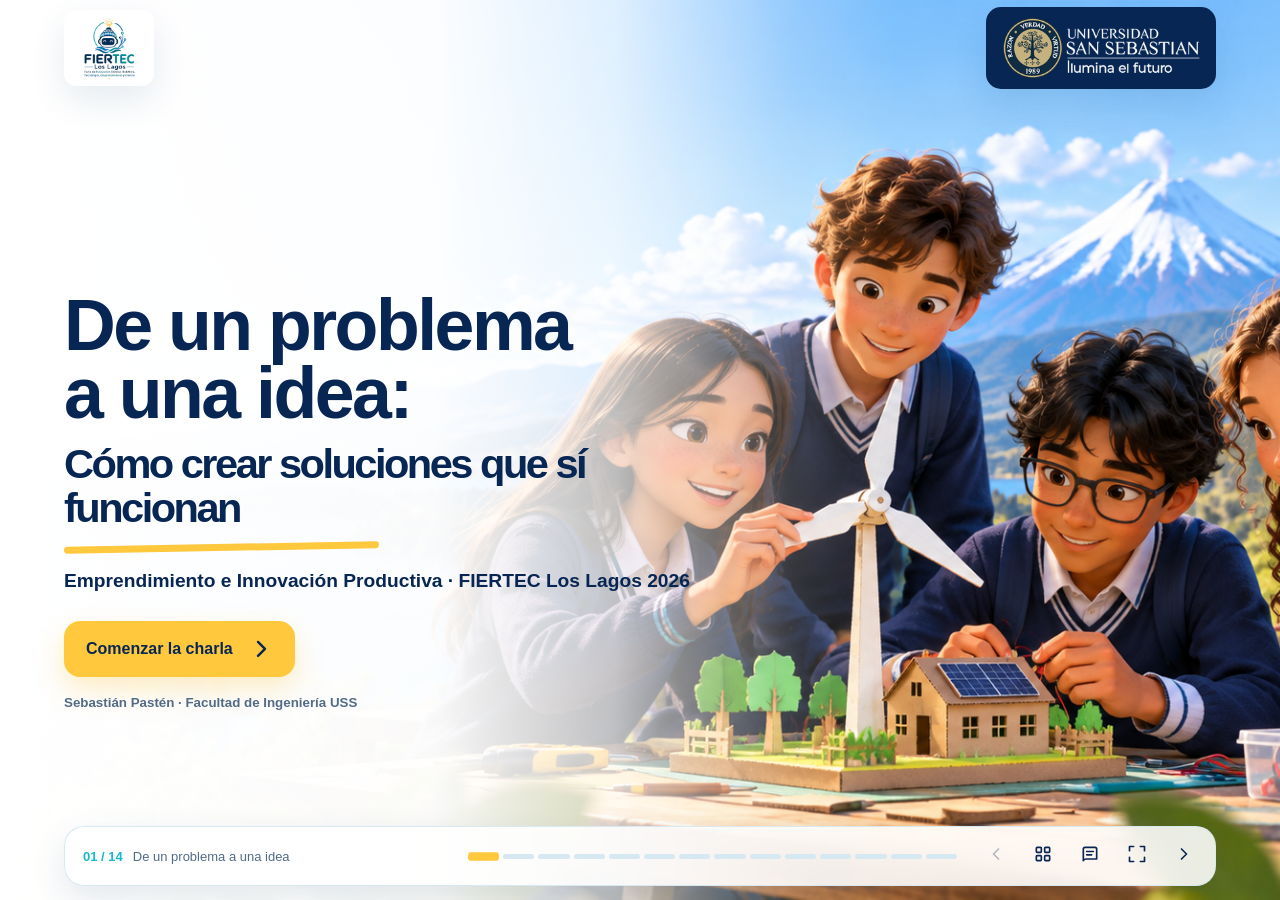
==== fiertec-los-lagos-2026/index.html @ 60571c66 "Publish FIERTEC Los Lagos 2026 presentation" ====
<!doctype html>
<html lang="es">
<head>
  <meta charset="UTF-8" />
  <meta name="viewport" content="width=device-width, initial-scale=1.0" />
  <meta name="theme-color" content="#ffffff" />
  <meta name="description" content="Charla de 30 minutos para FIERTEC Los Lagos 2026 sobre creatividad, Design Thinking, innovación y emprendimiento." />
  <link rel="icon" href="assets/fiertec-logo.png" type="image/png" />
  <link rel="manifest" href="manifest.webmanifest" />
  <title>De un problema a una idea · FIERTEC Los Lagos 2026</title>
  <link rel="stylesheet" href="styles.css?v=17" />
</head>
<body>
<div class="app-shell" id="app">
  <div class="ambient" aria-hidden="true"><span class="ambient-orb ambient-orb--one"></span><span class="ambient-orb ambient-orb--two"></span><span class="ambient-orb ambient-orb--three"></span></div>
  <header class="brandbar" aria-label="Organizaciones"><img class="brand brand--fiertec" src="assets/fiertec-logo.png" alt="FIERTEC Los Lagos" /><span class="brand-uss"><img src="assets/uss-logo.png" alt="Universidad San Sebastián" /></span></header>
  <main class="deck" aria-live="polite">
    <section class="slide slide--hero is-active" data-title="De un problema a una idea" data-time="1 min" data-note="Abra con: ¿Puede una idea genial no ayudar a nadie? Hoy seguiremos un caso escolar desde una dificultad cotidiana hasta una prueba que nos dice qué corregir. La charla dura 25 minutos y habrá 5 para preguntas.">
      <img class="hero-art" src="assets/hero-mission-v2.png" alt="Estudiantes creando un prototipo en un paisaje de Los Lagos" />
      <div class="hero-copy hero-copy--new"><h1>De un problema<br />a una idea:<span>Cómo crear soluciones que sí funcionan</span></h1><p>Emprendimiento e Innovación Productiva · FIERTEC Los Lagos 2026</p><button class="primary-action" data-action="next">Comenzar la charla <svg aria-hidden="true" viewBox="0 0 24 24"><path d="m9 5 7 7-7 7" /></svg></button><small>Sebastián Pastén · Facultad de Ingeniería USS</small></div>
    </section>
    <section class="slide" data-title="La pregunta correcta" data-time="2 min" data-note="Abra el dilema que volverá en la lámina 4: si un equipo no encuentra una batería, ¿comprar un robot mejor lo ayuda? La pregunta por las personas y su dificultad abre soluciones sencillas además de tecnológicas. Pida solo una respuesta oral breve si el tiempo lo permite.">
      <div class="content-frame narrative-grid"><div><p class="chapter">ANTES DE INVENTAR</p><h2>Una idea brillante puede no servir</h2><p class="lead">Si un equipo no encuentra una batería, ¿necesita un robot mejor?</p><p class="narrative-key">Primero entendamos qué le está costando a las personas.</p></div><div class="contrast-stack"><div class="contrast-card contrast-card--weak"><img src="assets/icons/idea-weak.png" alt="" /><div><b>Pregunta apurada</b><p>“¿Qué invento podemos hacer?”</p></div></div><div class="contrast-card contrast-card--strong"><img src="assets/icons/idea-promising.png" alt="" /><div><b>Pregunta que abre caminos</b><p>“¿A quién queremos ayudar y qué le está costando?”</p></div></div><button class="story-reveal" data-insight-title="El punto de partida" data-insight-label="IDEA CENTRAL" data-insight="La creatividad propone posibilidades. Para saber si una posibilidad funciona debemos observar personas, construir algo pequeño y probarlo." data-insight-icon="assets/icons/idea-promising.png" data-insight-tone="teal">¿Por qué importa esta diferencia?</button></div></div>
    </section>
    <section class="slide slide--observe" data-title="Observar alrededor" data-time="2 min" data-note="Muestre las cuatro pistas: fuga de agua, residuos mezclados, fila del kiosco y mochila pesada. No intente resolverlas. Idea fuerza: una pista no es todavía un problema entendido. Transición: en FIERTEC nos acercaremos a otra pista, dentro de un taller de robótica, y la seguiremos hasta la prueba.">
      <img class="scene-art" src="assets/observe-school-v2.png" alt="Patio escolar con fuga de agua, residuos mezclados, fila del kiosco y mochila pesada" />
      <div class="scene-copy scene-copy--left">
        <p class="chapter">PRIMER PASO · OBSERVAR</p>
        <h2>Cuatro pistas. Ninguna solución todavía.</h2>
        <div class="scene-clues" aria-label="Cuatro problemas para observar">
          <span><b>1</b> Agua que se pierde</span><span><b>2</b> Residuos mezclados</span>
          <span><b>3</b> Espera en el kiosco</span><span><b>4</b> Mochila muy pesada</span>
        </div>
        <p class="scene-takeaway">Ver una pista no es entender su causa. Ahora entremos a un taller de la feria.</p>
      </div>
      <button class="hotspot" style="--x:91%;--y:66%" data-insight-title="Agua que se pierde" data-insight-label="PISTA 1" data-insight="La llave gotea. Antes de instalar tecnología, averiguamos si está mal cerrada o si necesita una reparación." data-insight-icon="assets/icons/dt-empathize.png" data-insight-tone="blue" aria-label="Examinar la fuga de agua">1</button>
      <button class="hotspot" style="--x:67%;--y:63%" data-insight-title="Residuos mezclados" data-insight-label="PISTA 2" data-insight="Hay contenedores, pero los residuos terminan mezclados. ¿La señal no se entiende, están mal ubicados o falta otro paso?" data-insight-icon="assets/icons/dt-define.png" data-insight-tone="teal" aria-label="Examinar los residuos mezclados">2</button>
      <button class="hotspot" style="--x:84%;--y:29%" data-insight-title="Espera en el kiosco" data-insight-label="PISTA 3" data-insight="La fila puede deberse a elegir, pagar, preparar o entregar. Sin observar el proceso, podríamos arreglar la parte equivocada." data-insight-icon="assets/icons/idea-incomplete.png" data-insight-tone="yellow" aria-label="Examinar la fila del kiosco">3</button>
      <button class="hotspot" style="--x:47%;--y:41%" data-insight-title="Mochila muy pesada" data-insight-label="PISTA 4" data-insight="Una mochila más grande parece una idea, pero quizá la necesidad sea llevar menos peso sin olvidar materiales." data-insight-icon="assets/icons/idea-promising.png" data-insight-tone="coral" aria-label="Examinar la mochila pesada">4</button>
    </section>
    <section class="slide slide--workshop" data-title="Nuestro caso: el taller" data-time="2 min" data-note="Caso ilustrativo, no estudio real. Un equipo construye un robot para la feria y no encuentra la batería. Mientras buscan, dejan de construir. Recuerde la pregunta de la lámina 2: ¿comprar otro robot solucionaría esto?">
      <img class="workshop-art" src="assets/workshop-search-v1.png" alt="Tres escolares construyen un robot; una estudiante busca piezas en cajas desordenadas" /><div class="workshop-copy"><p class="chapter">UN CASO PARA SEGUIR</p><h2>El robot se detuvo.<br />No por el código.</h2><p>Falta la batería. Mientras la buscan, el equipo deja de construir.</p><div class="case-detail"><img src="assets/icons/part-battery.svg" alt="" /><span>Sabemos lo que vemos. Aún no sabemos por qué ocurre.</span></div><span class="case-tag">Caso ilustrativo · taller escolar</span></div>
    </section>
    <section class="slide slide--people-scene" data-title="Entender a las personas" data-time="2 min" data-note="Explique empatía como observar y conversar, no adivinar sentimientos. Las tres preguntas son sugerencias para mirar el taller, no una encuesta en vivo. La misma persona puede construir y luego guardar materiales. El caso y las posibles respuestas son ilustrativos.">
      <img class="people-art" src="assets/workshop-people-v1.png" alt="Estudiantes y docente observan juntos cómo se guardan piezas en el taller" />
      <div class="people-scene-copy"><p class="chapter">DESIGN THINKING · EMPATIZAR</p><h2>Escuchar antes de diseñar</h2><p class="lead">El mismo taller puede verse distinto según quién lo use.</p><div class="people-questions"><p><b>Quien construye</b><span>¿Cuándo deja de trabajar para buscar?</span></p><p><b>Docente</b><span>¿Qué piezas cuesta encontrar?</span></p><p><b>Quien devuelve</b><span>¿Dónde deja lo que usó?</span></p></div><p class="people-foot">Observar + escuchar + registrar.</p></div>
    </section>
    <section class="slide" data-title="Definir el problema" data-time="2 min" data-note="Diferencie observación, pregunta e hipótesis de necesidad. No presente el problema como resuelto: todavía no sabemos por qué cuesta encontrar o devolver piezas. 'Necesitamos una app' sería una solución prematura. La hipótesis permite abrir opciones y debe contrastarse al observar más.">
      <div class="content-frame define-layout"><div><p class="chapter">DESIGN THINKING · DEFINIR</p><h2>Nombrar bien el problema cambia las ideas</h2><p class="lead">No es “necesitamos una app”. Eso ya sería elegir una solución.</p></div><div class="definition-flow" aria-label="De la observación a una hipótesis de necesidad"><div><small>LO QUE VEMOS</small><strong>Se detienen a buscar piezas</strong></div><span aria-hidden="true">→</span><div><small>LO QUE PREGUNTAMOS</small><strong>¿Por qué cuesta encontrarlas y devolverlas?</strong></div><span aria-hidden="true">→</span><div><small>POSIBLE NECESIDAD</small><strong>Encontrar y devolver materiales sin interrumpir el trabajo</strong></div></div><p class="definition-caveat">Es una hipótesis: conversar y observar más puede cambiarla.</p><button class="story-reveal" data-insight-title="Una necesidad bien formulada abre opciones" data-insight-label="HIPÓTESIS, NO RESPUESTA FINAL" data-insight="Si escribimos 'hacer una app', solo pensamos en pantallas. Si escribimos 'encontrar y devolver materiales sin interrumpir', podemos explorar orden, señales, roles o tecnología. Luego hay que comprobar si entendimos bien." data-insight-icon="assets/icons/dt-define.png" data-insight-tone="teal">Ver la diferencia</button></div>
    </section>
    <section class="slide slide--design-thinking" data-title="Design Thinking" data-time="2 min" data-note="Ahora nombre el proceso que ya comenzaron. Design Thinking quiere decir aquí diseñar pensando en las personas: escuchar, definir una necesidad provisional, abrir ideas, construir una versión pequeña y observar el uso. No es una receta lineal; una prueba puede hacernos volver a la primera pregunta.">
      <div class="content-frame design-thinking-layout"><div class="dt-title"><p class="chapter">UNA FORMA DE APRENDER</p><h2>Design Thinking</h2><p class="lead">Diseñar pensando en las personas. Ya observamos y propusimos una necesidad; ahora toca imaginar, construir y probar.</p></div><img class="dt-strip" src="assets/design-thinking-v2.png" alt="Momentos de Design Thinking ilustrados: observar, idear y construir" /><div class="stage-rail" aria-label="Etapas de Design Thinking"><button data-insight-title="Empatizar" data-insight-label="01 · PERSONAS" data-insight="Miramos cómo se usa el taller y escuchamos a quienes construyen, enseñan y guardan materiales." data-insight-icon="assets/icons/dt-empathize.png" data-insight-tone="teal"><span aria-hidden="true">01</span>Empatizar</button><button data-insight-title="Definir" data-insight-label="02 · NECESIDAD" data-insight="Formulamos una necesidad posible sin imponer todavía una solución." data-insight-icon="assets/icons/dt-define.png" data-insight-tone="yellow"><span aria-hidden="true">02</span>Definir</button><button data-insight-title="Idear" data-insight-label="03 · OPCIONES" data-insight="Proponemos distintas respuestas, incluidas las simples, antes de elegir." data-insight-icon="assets/icons/dt-ideate.png" data-insight-tone="blue"><span aria-hidden="true">03</span>Idear</button><button data-insight-title="Prototipar" data-insight-label="04 · VERSIÓN PEQUEÑA" data-insight="Construimos solo lo suficiente para responder una pregunta." data-insight-icon="assets/icons/dt-prototype.png" data-insight-tone="yellow"><span aria-hidden="true">04</span>Prototipar</button><button data-insight-title="Probar" data-insight-label="05 · EVIDENCIA" data-insight="Observamos el uso real y cambiamos lo que no ayudó." data-insight-icon="assets/icons/dt-test.png" data-insight-tone="teal"><span aria-hidden="true">05</span>Probar</button></div><p class="dt-loop">Si la prueba revela otra causa, volvemos a observar.</p></div>
    </section>
    <section class="slide" data-title="No todas las ideas sirven" data-time="2 min" data-note="Compare tres propuestas sin ridiculizarlas. Para este problema, un robot mejor no cambia la búsqueda; una app podría ayudar, pero aún faltan datos sobre su uso y mantenimiento; las señales son una hipótesis simple que merece una prueba. Las razones quedan visibles sin abrir los cuadros flotantes.">
      <div class="content-frame idea-comparison-layout"><div><p class="chapter">DESIGN THINKING · IDEAR</p><h2>Tres ideas. No todas ayudan.</h2><p class="lead">Buscamos una forma de encontrar y devolver materiales sin detener el proyecto.</p></div><div class="idea-comparison choice-list"><button data-insight-title="Llamativa, pero fuera del problema" data-insight-label="IDEA DÉBIL PARA ESTE CASO" data-insight="Un robot nuevo puede ser emocionante, pero el equipo seguirá buscando piezas en el mismo desorden. No cambia la dificultad que observamos." data-insight-icon="assets/icons/idea-weak.png" data-insight-tone="coral"><img src="assets/icons/idea-weak.png" alt="" /><small class="idea-verdict">NO ATACA LA BÚSQUEDA</small><b>Comprar un robot mejor</b><span>Más tecnología; el desorden continúa.</span></button><button data-insight-title="Posible, todavía incompleta" data-insight-label="IDEA INCOMPLETA" data-insight="Una app podría servir si conocemos el problema de registro, quién la usaría y quién mantendría los datos. Aún no sabemos si ayuda a encontrar o devolver piezas." data-insight-icon="assets/icons/idea-incomplete.png" data-insight-tone="yellow"><img src="assets/icons/idea-incomplete.png" alt="" /><small class="idea-verdict">AÚN NO LO SABEMOS</small><b>Crear una app de inventario</b><span>Podría ayudar, pero exige más información.</span></button><button data-insight-title="Merece una primera prueba" data-insight-label="IDEA PROMETEDORA" data-insight="Fotos, colores y lugares fijos pueden probarse con pocos materiales. Si facilitan encontrar y devolver, podrían crear valor sin tecnología avanzada." data-insight-icon="assets/icons/idea-promising.png" data-insight-tone="teal"><img src="assets/icons/idea-promising.png" alt="" /><small class="idea-verdict">VALE PROBARLA</small><b>Etiquetas y lugares fijos</b><span>Es simple de construir y fácil de observar.</span></button></div></div>
    </section>
    <section class="slide slide--return-scene" data-title="Uso real" data-time="2 min" data-note="Esta lámina es expositiva; no necesita clic. Mire al estudiante con una batería en la mano: la solución también debe funcionar al devolver, no solo al buscar. Las tres preguntas visibles son riesgos que habría que observar, no resultados de una encuesta. Idea fuerza: una solución útil cabe en la rutina real de quien la usa.">
      <img class="return-art" src="assets/workshop-return-v1.png" alt="Estudiante duda dónde devolver una batería entre tres cajas del taller" />
      <div class="return-copy"><p class="chapter">ANTES DE CONSTRUIR</p><h2>¿Funcionará cuando alguien la use?</h2><p class="lead">Una etiqueta puede parecer clara en el papel y fallar en el taller.</p><div class="return-checks" aria-label="Tres preguntas sobre el uso real"><p><img src="assets/icons/risk-see.svg" alt="" /><span><b>¿La ven?</b> La señal destaca desde donde trabajan.</span></p><p><img src="assets/icons/risk-understand.svg" alt="" /><span><b>¿La entienden?</b> Una persona nueva reconoce la caja.</span></p><p><img src="assets/icons/risk-return.svg" alt="" /><span><b>¿La usan al devolver?</b> El orden sigue funcionando al terminar.</span></p></div><p class="return-key">No basta con preguntar «¿te gusta?». Observemos qué hace.</p></div>
    </section>
    <section class="slide" data-title="Plan de prueba" data-time="2 min" data-note="Presentamos un plan, no resultados. Una misma tarea —encontrar y devolver la batería— se observa primero con las piezas mezcladas y después con señales de papel. Las dos pistas son el tiempo de búsqueda y el lugar de devolución. Si no mejora, la idea se modifica o se descarta. No hace falta medir nada en vivo.">
      <div class="content-frame test-plan-layout"><div><p class="chapter">ELEGIMOS UNA PRUEBA PEQUEÑA</p><h2>¿Cómo sabremos si ayuda?</h2><p class="lead">Probamos la misma tarea en dos versiones del taller.</p></div><div class="test-route" aria-label="Comparación de la misma tarea antes y después"><div><small>ANTES</small><b>Buscar y devolver la batería</b><span>con piezas mezcladas</span></div><span class="test-route-arrow" aria-hidden="true">→</span><div><small>CON EL PROTOTIPO</small><b>Buscar y devolver la batería</b><span>con señales de papel</span></div></div><div class="test-measures" aria-label="Dos pistas que se observarán"><p><img src="assets/icons/measure-time.svg" alt="" /><span><b>Tiempo de búsqueda</b>¿Tarda menos en encontrarla?</span></p><p><img src="assets/icons/measure-return.svg" alt="" /><span><b>Lugar de devolución</b>¿Queda en la caja correcta?</span></p></div><p class="test-plan-caveat">Todavía no tenemos resultados: esta es la pregunta que queremos responder.</p></div>
    </section>
    <section class="slide" data-title="Prototipo pequeño" data-time="2 min" data-note="Señale primero la caja mezclada y después las tres cajas con dibujos de papel. Es un prototipo, no un producto terminado: lo mínimo para responder la pregunta de la lámina anterior. El objetivo es encontrar y devolver la misma batería sin ayuda. No realice una actividad en vivo.">
      <div class="content-frame prototype-new-layout">
        <div>
          <p class="chapter">DESIGN THINKING · PROTOTIPAR</p>
          <h2>Un cambio pequeño para aprender</h2>
          <p class="lead">Pasamos de una caja mezclada a tres cajas con señales de papel.</p>
          <div class="prototype-question"><span>LO QUE QUEREMOS SABER</span><b>¿Alguien nuevo encuentra y devuelve la batería sin ayuda?</b></div>
        </div>
        <figure class="prototype-figure" aria-label="Una caja con ruedas, cables y baterías mezcladas se transforma en tres cajas etiquetadas">
          <div class="proto-comparison">
            <div class="proto-state proto-state--before">
              <span>HOY</span>
              <div class="proto-mixed-bin" aria-hidden="true"><img src="assets/icons/part-wheel.svg" alt="" /><img src="assets/icons/part-cable.svg" alt="" /><img src="assets/icons/part-battery.svg" alt="" /></div>
              <b>Todo mezclado</b>
            </div>
            <span class="proto-comparison-arrow" aria-hidden="true">→</span>
            <div class="proto-state proto-state--after">
              <span>PRIMER PROTOTIPO</span>
              <div class="proto-bins"><div><img src="assets/icons/part-wheel.svg" alt="" /><b>RUEDAS</b></div><div><img src="assets/icons/part-cable.svg" alt="" /><b>CABLES</b></div><div><img src="assets/icons/part-battery.svg" alt="" /><b>BATERÍAS</b></div></div>
              <b>Tres señales claras</b>
            </div>
          </div>
          <figcaption>El cambio es pequeño para que aprender y corregir cueste poco.</figcaption>
        </figure>
      </div>
    </section>
    <section class="slide" data-title="Probar y aprender" data-time="2 min" data-note="Simulación didáctica, no resultado medido. Imaginemos que una persona encuentra la batería, pero la deja en la caja de cables. Eso es una observación, no la causa. Pregunte qué vio y entendió; agrande la señal de batería y repita la misma prueba. No afirme que la segunda versión funciona hasta observarla. Idea fuerza: una prueba da pistas para mejorar, no una nota de aprobación.">
      <div class="content-frame test-evidence-layout"><div class="test-evidence-copy"><p class="chapter">DESIGN THINKING · PROBAR</p><h2>La prueba da una pista, no un veredicto</h2><p class="lead">Imaginemos que la batería se encuentra, pero termina en la caja de cables.</p><p class="evidence-note">Observamos una acción. Todavía no sabemos por qué ocurrió.</p></div><div class="test-evidence-panel"><figure class="misplaced-figure" aria-label="En el ejemplo hipotético, una batería termina en la caja de cables"><div class="misplaced-action"><img class="misplaced-battery" src="assets/icons/part-battery.svg" alt="Batería" /><span aria-hidden="true">→</span><div class="misplaced-bin"><img src="assets/icons/part-cable.svg" alt="" /><b>CABLES</b><img class="misplaced-inside" src="assets/icons/part-battery.svg" alt="" /></div></div><figcaption>Ejemplo hipotético: la batería quedó con los cables.</figcaption></figure><div class="test-next"><p><b>Preguntamos</b><span>¿Qué señal vio? ¿Qué entendió?</span></p><p><b>Cambiamos</b><span>Hacemos más visible la señal de batería.</span></p><p><b>Probamos otra vez</b><span>¿Ahora la devuelve bien? Hay que observarlo.</span></p></div></div></div>
    </section>
    <section class="slide" data-title="Crear valor" data-time="2 min" data-note="Distinción conceptual central y condicional. Creatividad: proponer señales. Innovación: solo si al usar esas señales observamos una mejora real, por ejemplo encontrar y devolver mejor con menos tiempo o desperdicio; aún no lo hemos demostrado en este caso. Emprendimiento: si el equipo decide llevar la solución a otros talleres, debe pensar quién fabrica, distribuye y mantiene las señales. No toda innovación necesita volverse empresa.">
      <div class="content-frame value-new-layout"><div><p class="chapter">DE LA IDEA AL VALOR</p><h2>Tres preguntas diferentes</h2><p class="lead">Una idea creativa no se convierte automáticamente en innovación.</p></div><div class="value-questions"><div><img src="assets/icons/dt-ideate.png" alt="" /><span>CREATIVIDAD</span><b>¿Qué se nos ocurrió?</b><p>Fotos y lugares fijos para guardar las piezas.</p></div><div><img src="assets/icons/dt-test.png" alt="" /><span>INNOVACIÓN</span><b>¿Mejoró algo al usarlo?</b><p>Solo si una prueba muestra que ayuda a encontrar y devolver mejor.</p></div><div><img src="assets/icons/idea-audience.png" alt="" /><span>EMPRENDIMIENTO</span><b>¿Cómo llegaría a otros?</b><p>Un kit para otros talleres necesitaría quien lo prepare y mantenga.</p></div></div><p class="value-rule">La prueba decide si hay mejora. Llevarla a otros es una posibilidad, no una obligación.</p></div>
    </section>
    <section class="slide slide--closing" data-title="Preguntas y cierre" data-time="5 min" data-note="Reserve cinco minutos completos. Pregunte por un proyecto visto hoy en FIERTEC: ¿a quién ayuda y cómo sabrían si funcionó? Si hay silencio, permita que elijan un problema de su colegio o comunidad. Repregunte qué observarían primero, qué versión pequeña probarían y qué comportamiento demostraría una mejora. Acepte respuestas no previstas y cierre: no necesitan una empresa para empezar a observar y probar.">
      <div class="closing-shape" aria-hidden="true"></div><div class="content-frame closing-layout closing-layout--new"><img src="assets/icons/idea-audience.png" alt="" /><p class="chapter">5 MINUTOS · PREGUNTAS</p><h2>No necesitas una empresa para empezar a innovar</h2><p>Piensa en un proyecto que viste hoy en FIERTEC.</p><div class="closing-main-question">¿A quién ayuda y cómo sabrían si funcionó?</div><div class="closing-actions"><button class="secondary-action" id="restart">Volver al inicio</button></div><small>Sebastián Pastén · Universidad San Sebastián</small></div>
    </section>
  </main>
  <footer class="deck-controls" aria-label="Controles de la presentación"><div class="slide-identity"><b id="slide-number">01 / 14</b><span id="slide-title">De un problema a una idea</span></div><div class="progress-rail" id="progress-rail" aria-hidden="true"></div><div class="control-buttons"><button id="prev" aria-label="Diapositiva anterior" disabled><svg aria-hidden="true" viewBox="0 0 24 24"><path d="m15 18-6-6 6-6" /></svg></button><button id="overview-toggle" aria-label="Abrir panorama de diapositivas"><svg aria-hidden="true" viewBox="0 0 24 24"><rect x="4" y="4" width="6" height="6" rx="1"/><rect x="14" y="4" width="6" height="6" rx="1"/><rect x="4" y="14" width="6" height="6" rx="1"/><rect x="14" y="14" width="6" height="6" rx="1"/></svg></button><button id="notes-toggle" aria-label="Abrir notas del presentador" aria-expanded="false"><svg aria-hidden="true" viewBox="0 0 24 24"><path d="M6 4h12a2 2 0 0 1 2 2v12H8a4 4 0 0 0-4 2V6a2 2 0 0 1 2-2Z"/><path d="M8 9h8M8 13h6"/></svg></button><button id="fullscreen" aria-label="Entrar en pantalla completa"><svg aria-hidden="true" viewBox="0 0 24 24"><path d="M8 3H3v5M16 3h5v5M8 21H3v-5M16 21h5v-5"/></svg></button><button id="next" aria-label="Diapositiva siguiente"><svg aria-hidden="true" viewBox="0 0 24 24"><path d="m9 6 6 6-6 6" /></svg></button></div></footer>
  <aside class="speaker-panel" id="speaker-panel" aria-label="Notas del presentador"><button id="speaker-close" aria-label="Cerrar notas"><svg aria-hidden="true" viewBox="0 0 24 24"><path d="m6 6 12 12M18 6 6 18"/></svg></button><p>Tiempo sugerido: <b id="speaker-time">1 min</b></p><h3 id="speaker-title">De un problema a una idea</h3><p id="speaker-note"></p><small>Atajos: ← → navegar · O panorama · F pantalla completa · N notas</small></aside>
  <dialog class="overview" id="overview"><div class="overview-head"><div><p class="chapter">PANORAMA</p><h2>14 escenas · 30 minutos</h2></div><button id="overview-close">Cerrar</button></div><div class="overview-grid" id="overview-grid"></div></dialog>
  <div class="insight-layer" id="insight-layer" hidden role="dialog" aria-modal="true" aria-labelledby="insight-title" aria-describedby="insight-body"><button class="insight-scrim" id="insight-scrim" aria-label="Cerrar explicación"></button><article class="insight-card" id="insight-card"><button class="insight-close" id="insight-close" aria-label="Cerrar explicación"><svg aria-hidden="true" viewBox="0 0 24 24"><path d="m6 6 12 12M18 6 6 18"/></svg></button><img id="insight-icon" src="assets/icons/idea-promising.png" alt="" /><p id="insight-label">PREGUNTA CLAVE</p><h3 id="insight-title">Una idea vale por lo que cambia</h3><div class="insight-divider"></div><p id="insight-body"></p><button class="insight-continue" id="insight-continue">Continuar</button></article></div>
</div>
<script src="app.js?v=17"></script>
</body>
</html>
---- fiertec-los-lagos-2026/styles.css ----
:root {
  --ink: #082653;
  --ink-soft: #526b86;
  --paper: #ffffff;
  --sky: #eef9ff;
  --sky-2: #dff4ff;
  --teal: #16b9c5;
  --cyan: #55c8f3;
  --yellow: #ffc83d;
  --coral: #ff7765;
  --green: #38b987;
  --line: #d6e8f2;
  --shadow: 0 24px 60px rgba(22, 73, 112, 0.16);
  --shadow-soft: 0 14px 34px rgba(22, 73, 112, 0.1);
  --ease-out: cubic-bezier(0.23, 1, 0.32, 1);
  --ease-in-out: cubic-bezier(0.77, 0, 0.175, 1);
  --press-duration: 140ms;
  --ui-duration: 180ms;
  --safe-x: clamp(28px, 5vw, 84px);
  --safe-top: clamp(84px, 10vh, 108px);
  --safe-bottom: clamp(80px, 11vh, 104px);
  --headline: "Arial Rounded MT Bold", "Avenir Next", Arial, sans-serif;
  --body: "Avenir Next", Avenir, Montserrat, Arial, sans-serif;
  color-scheme: light;
}

* { box-sizing: border-box; }
[hidden] { display: none !important; }

::selection {
  background: rgba(255, 200, 61, .72);
  color: var(--ink);
}

html,
body {
  width: 100%;
  height: 100%;
  margin: 0;
  overflow: hidden;
  background: var(--paper);
  color: var(--ink);
  font-family: var(--body);
}

body { min-width: 320px; }
button,
input,
select { font: inherit; }
button {
  color: inherit;
  -webkit-tap-highlight-color: transparent;
}
button svg {
  width: 21px;
  height: 21px;
  flex: 0 0 auto;
  fill: none;
  stroke: currentColor;
  stroke-linecap: round;
  stroke-linejoin: round;
  stroke-width: 2;
}
button:focus-visible,
input:focus-visible {
  outline: 4px solid rgba(255, 200, 61, 0.9);
  outline-offset: 4px;
}

.app-shell,
.deck,
.slide {
  width: 100%;
  height: 100%;
}

.app-shell {
  position: relative;
  isolation: isolate;
  background: linear-gradient(145deg, #fff 0%, #fafdff 58%, #eef9ff 100%);
}

.ambient {
  position: fixed;
  z-index: 0;
  inset: 0;
  overflow: hidden;
  pointer-events: none;
}

.ambient-orb {
  position: absolute;
  display: block;
  border-radius: 45% 55% 64% 36%;
  opacity: 0.32;
  filter: blur(2px);
  animation: ambient-drift 20s var(--ease-in-out) infinite alternate;
}

.ambient-orb--one {
  width: 34vw;
  height: 34vw;
  left: -12vw;
  top: 18vh;
  background: rgba(85, 200, 243, 0.24);
}

.ambient-orb--two {
  width: 28vw;
  height: 28vw;
  right: -8vw;
  top: -7vw;
  background: rgba(255, 200, 61, 0.2);
  animation-duration: 24s;
}

.ambient-orb--three {
  width: 22vw;
  height: 22vw;
  right: 24vw;
  bottom: -12vw;
  background: rgba(22, 185, 197, 0.15);
  animation-duration: 17s;
}

@keyframes ambient-drift {
  from { transform: translate3d(-2%, -2%, 0) rotate(-5deg) scale(1); }
  to { transform: translate3d(5%, 4%, 0) rotate(9deg) scale(1.08); }
}

.brandbar {
  position: fixed;
  z-index: 60;
  top: 6px;
  left: var(--safe-x);
  right: var(--safe-x);
  height: clamp(68px, 10vh, 84px);
  display: flex;
  align-items: center;
  justify-content: space-between;
  pointer-events: none;
}

.brand {
  display: block;
  object-fit: contain;
}

.brand--fiertec {
  width: clamp(80px, 7vw, 92px);
  height: 76px;
  max-height: none;
  padding: 4px;
  border-radius: 13px;
  background: rgba(255,255,255,.96);
  box-shadow: var(--shadow-soft);
}

.brand-uss {
  width: clamp(220px, 18vw, 235px);
  height: clamp(72px, 11vh, 82px);
  padding: 6px 8px;
  display: grid;
  place-items: center;
  border-radius: 15px;
  background: var(--ink);
  box-shadow: var(--shadow-soft);
  overflow: hidden;
}

.brand-uss img {
  width: 100%;
  height: 100%;
  min-height: 0;
  display: block;
  object-fit: contain;
}

.deck {
  position: relative;
  z-index: 1;
}

.slide {
  position: absolute;
  inset: 0;
  display: none;
  overflow: hidden;
  background: transparent;
}

.slide.is-active {
  display: block;
  animation: slide-in 260ms var(--ease-out) both;
}

.slide.is-active.is-instant-entry { animation: none; }

@keyframes slide-in {
  from { opacity: 0; transform: translateY(12px) scale(.995); }
  to { opacity: 1; transform: none; }
}

.content-frame {
  position: absolute;
  inset: var(--safe-top) var(--safe-x) var(--safe-bottom);
  display: grid;
  align-items: center;
}

.chapter {
  margin: 0 0 12px;
  color: var(--teal);
  font-size: clamp(12px, 1.02vw, 16px);
  font-weight: 900;
  letter-spacing: .16em;
  text-transform: uppercase;
}

h1,
h2,
h3,
p { margin-top: 0; }

h1,
h2,
h3 {
  font-family: var(--headline);
  letter-spacing: -.035em;
  line-height: .98;
}

h2 {
  margin-bottom: 20px;
  font-size: clamp(46px, 5.6vw, 92px);
  text-wrap: balance;
}

.lead {
  max-width: 780px;
  margin-bottom: 20px;
  color: var(--ink);
  font-size: clamp(20px, 2vw, 32px);
  line-height: 1.28;
}

.muted {
  max-width: 680px;
  color: var(--ink-soft);
  font-size: clamp(16px, 1.3vw, 21px);
  line-height: 1.4;
}

.primary-action,
.secondary-action,
.story-reveal {
  min-height: 56px;
  padding: 0 22px;
  border: 0;
  border-radius: 16px;
  cursor: pointer;
  font-weight: 900;
  transition:
    transform var(--press-duration) var(--ease-out),
    box-shadow var(--ui-duration) ease,
    background-color var(--ui-duration) ease;
}

.primary-action {
  display: inline-flex;
  align-items: center;
  gap: 16px;
  background: var(--yellow);
  box-shadow: 0 12px 28px rgba(255, 200, 61, .3);
}

.primary-action:active,
.story-reveal:active,
.secondary-action:active { transform: scale(.97); }
.primary-action svg { width: 24px; height: 24px; stroke-width: 2.4; }
.primary-action--small { min-height: 52px; }

.secondary-action {
  border: 2px solid var(--line);
  background: rgba(255,255,255,.86);
}

.story-reveal {
  border: 2px solid var(--ink);
  background: var(--paper);
}

/* Cover */

.slide--hero::after {
  content: "";
  position: absolute;
  z-index: 1;
  inset: 0;
  pointer-events: none;
  background: linear-gradient(90deg, #fff 0%, rgba(255,255,255,.97) 34%, rgba(255,255,255,.74) 48%, rgba(255,255,255,.18) 62%, transparent 70%);
}

.hero-art {
  position: absolute;
  inset: 0;
  width: 100%;
  height: 100%;
  object-fit: cover;
  object-position: center;
}

.hero-copy {
  position: absolute;
  z-index: 2;
  left: var(--safe-x);
  top: 50%;
  width: min(50vw, 780px);
  transform: translateY(-43%);
}

.hero-copy h1 {
  margin: 0 0 18px;
  color: var(--ink);
  font-size: clamp(72px, 9.6vw, 158px);
  line-height: .82;
}

.hero-copy h1 span { display: block; }
.hero-copy h1 span::after {
  content: "";
  display: block;
  width: 72%;
  height: 11px;
  margin-top: 18px;
  border-radius: 8px;
  background: var(--yellow);
  transform: rotate(-1deg);
}

.hero-copy > p {
  max-width: 630px;
  margin-bottom: 28px;
  font-size: clamp(23px, 2.25vw, 36px);
  font-weight: 700;
  line-height: 1.25;
}

.hero-copy small {
  display: block;
  margin-top: 18px;
  color: var(--ink-soft);
  font-weight: 700;
}

/* Opening */

.opening-layout {
  grid-template-columns: 1.12fr .88fr;
  gap: clamp(44px, 8vw, 128px);
}

.opening-layout h2 {
  max-width: 850px;
  margin-bottom: 12px;
}

.big-turn {
  margin-bottom: 34px;
  color: var(--coral);
  font-family: var(--headline);
  font-size: clamp(36px, 4.2vw, 68px);
}

.question-stack {
  display: grid;
  gap: 20px;
}

.question-stack p {
  margin: 0;
  display: grid;
  grid-template-columns: 62px 1fr;
  align-items: center;
  gap: 18px;
  font-size: clamp(20px, 2vw, 31px);
  font-weight: 800;
}

.question-stack b {
  width: 62px;
  height: 62px;
  display: grid;
  place-items: center;
  border-radius: 50%;
  background: var(--sky-2);
  color: var(--ink);
}

/* Observation scene */

.scene-art,
.need-art,
.case-art,
.challenge-art,
.kiosk-art {
  position: absolute;
  inset: 0;
  width: 100%;
  height: 100%;
  object-fit: cover;
}

.scene-copy {
  position: absolute;
  z-index: 3;
  width: min(34vw, 560px);
  padding: clamp(24px, 3vw, 44px);
  border-radius: 28px;
  background: rgba(255,255,255,.92);
  box-shadow: var(--shadow);
  backdrop-filter: blur(12px);
}

.scene-copy--left {
  left: var(--safe-x);
  top: 50%;
  transform: translateY(-40%);
}

.scene-copy h2 { font-size: clamp(46px, 5.4vw, 84px); }
.scene-copy > p:last-child {
  margin: 0;
  color: var(--ink-soft);
  font-size: clamp(18px, 1.5vw, 24px);
  line-height: 1.4;
}

.hotspot {
  --size: clamp(44px, 4.3vw, 68px);
  position: absolute;
  z-index: 4;
  left: var(--x);
  top: var(--y);
  width: var(--size);
  height: var(--size);
  transform: translate(-50%, -50%);
  border: 5px solid var(--paper);
  border-radius: 50%;
  background: var(--teal);
  box-shadow: var(--shadow-soft);
  cursor: pointer;
  color: white;
  font-size: 20px;
  font-weight: 900;
  isolation: isolate;
  transition:
    transform var(--press-duration) var(--ease-out),
    background-color var(--ui-duration) ease,
    color var(--ui-duration) ease;
}

.hotspot::after {
  content: "";
  position: absolute;
  z-index: -1;
  inset: -7px;
  border: 2px solid rgba(22,185,197,.58);
  border-radius: inherit;
  pointer-events: none;
  animation: hotspot-pulse 2.2s var(--ease-out) infinite;
}

.hotspot:active { transform: translate(-50%, -50%) scale(.93); }
@keyframes hotspot-pulse {
  0% { opacity: .72; transform: scale(.78); }
  72%, 100% { opacity: 0; transform: scale(1.62); }
}

/* Kiosk story */

.kiosk-art {
  width: 58%;
  object-position: left center;
}

.bad-ideas-panel {
  position: absolute;
  z-index: 2;
  top: 0;
  right: 0;
  bottom: 0;
  width: 52%;
  padding: var(--safe-top) var(--safe-x) var(--safe-bottom) clamp(36px, 5vw, 88px);
  display: flex;
  flex-direction: column;
  justify-content: center;
  background: linear-gradient(90deg, rgba(255,255,255,.72), #fff 13%);
}

.bad-ideas-panel h2 { margin-bottom: 10px; font-size: clamp(38px, 4.2vw, 68px); }

.choice-list {
  display: grid;
  gap: 12px;
}

.choice-list button {
  min-height: 72px;
  padding: 12px 18px;
  display: grid;
  grid-template-columns: 42px 1fr;
  align-items: center;
  gap: 14px;
  border: 2px solid var(--line);
  border-radius: 18px;
  background: rgba(255,255,255,.9);
  cursor: pointer;
  text-align: left;
  font-size: clamp(16px, 1.25vw, 21px);
  font-weight: 800;
  transition:
    transform var(--press-duration) var(--ease-out),
    border-color var(--ui-duration) ease,
    box-shadow var(--ui-duration) ease,
    background-color var(--ui-duration) ease;
}

.choice-list button.is-selected {
  transform: translateX(-5px);
  border-color: var(--teal);
  background: var(--sky);
  box-shadow: var(--shadow-soft);
}

.choice-list button:active { transform: translateX(-2px) scale(.985); }

.choice-list button > span:first-child {
  width: 38px;
  height: 38px;
  display: grid;
  place-items: center;
  border-radius: 12px;
  background: var(--sky-2);
  color: var(--ink);
}

.choice-list--wide button { min-height: 68px; }

/* Design Thinking */

.design-thinking-layout {
  grid-template-rows: auto minmax(180px, 1fr) auto;
  align-items: start;
}

.dt-title {
  text-align: center;
}

.dt-title h2 {
  margin-bottom: 8px;
  font-size: clamp(48px, 5vw, 78px);
}

.dt-title .lead { margin-inline: auto; margin-bottom: 0; }

.dt-strip {
  width: 100%;
  height: min(44vh, 430px);
  object-fit: contain;
  align-self: center;
  mix-blend-mode: multiply;
  transform: scale(1.1);
  transform-origin: center;
}

.stage-rail {
  position: relative;
  display: grid;
  grid-template-columns: repeat(5, 1fr);
  gap: 10px;
}

.stage-rail::before {
  content: "";
  position: absolute;
  z-index: -1;
  left: 8%;
  right: 8%;
  top: 50%;
  height: 5px;
  border-radius: 5px;
  background: var(--sky-2);
}

.stage-rail button {
  min-height: 56px;
  padding: 7px 12px;
  display: flex;
  align-items: center;
  justify-content: center;
  gap: 10px;
  border: 2px solid var(--line);
  border-radius: 16px;
  background: var(--paper);
  cursor: pointer;
  font-weight: 900;
  transition:
    transform var(--press-duration) var(--ease-out),
    border-color var(--ui-duration) ease,
    background-color var(--ui-duration) ease,
    box-shadow var(--ui-duration) ease;
}

.stage-rail button > span {
  width: 27px;
  height: 27px;
  display: grid;
  place-items: center;
  flex: 0 0 27px;
  border-radius: 9px;
  background: var(--sky-2);
  color: var(--ink-soft);
  font-size: 11px;
  font-variant-numeric: tabular-nums;
  letter-spacing: .04em;
}

.stage-rail button:active { transform: scale(.97); }
.stage-rail button.is-selected,
.need-ladder button.is-selected,
.talk-prompts button.is-selected,
.case-steps button.is-selected,
.idea-states button.is-selected,
.recap-rail button.is-selected,
.value-stairs button.is-selected {
  border-color: var(--yellow);
  background: #fffaf0;
  box-shadow: 0 0 0 4px rgba(255,200,61,.2), var(--shadow-soft);
}

.stage-rail button.is-selected > span {
  background: var(--yellow);
  color: var(--ink);
}

/* Empathy */

.empathy-layout,
.prototype-layout,
.technology-layout {
  grid-template-columns: .72fr 1.28fr;
  gap: clamp(36px, 7vw, 112px);
}

.feature-icon {
  width: min(31vw, 440px);
  max-height: 48vh;
  object-fit: contain;
  justify-self: center;
  filter: drop-shadow(0 22px 32px rgba(22,73,112,.12));
  animation: icon-float 5.2s var(--ease-in-out) infinite alternate;
}

@keyframes icon-float {
  from { transform: translateY(-4px) rotate(-1deg); }
  to { transform: translateY(7px) rotate(1deg); }
}

.talk-prompts {
  display: flex;
  flex-wrap: wrap;
  gap: 12px;
}

.talk-prompts button,
.case-steps button {
  min-height: 54px;
  padding: 0 19px;
  border: 2px solid var(--line);
  border-radius: 16px;
  background: var(--paper);
  cursor: pointer;
  font-weight: 900;
  transition:
    transform var(--press-duration) var(--ease-out),
    border-color var(--ui-duration) ease,
    background-color var(--ui-duration) ease,
    box-shadow var(--ui-duration) ease;
}

.talk-prompts button:active,
.case-steps button:active { transform: scale(.97); }

/* Need */

.need-art { object-position: center; }

.need-center {
  position: absolute;
  z-index: 2;
  top: var(--safe-top);
  bottom: var(--safe-bottom);
  left: 50%;
  width: min(48vw, 760px);
  padding: 0 clamp(20px, 3vw, 50px);
  display: flex;
  flex-direction: column;
  justify-content: center;
  transform: translateX(-50%);
  text-align: center;
}

.need-center h2 {
  margin-bottom: 22px;
  font-size: clamp(36px, 4.2vw, 66px);
}

.need-ladder {
  display: grid;
  gap: 10px;
}

.need-ladder button {
  min-height: 64px;
  padding: 10px 15px;
  display: grid;
  grid-template-columns: 42px 1fr;
  align-items: center;
  gap: 12px;
  border: 2px solid var(--line);
  border-radius: 18px;
  background: rgba(255,255,255,.96);
  box-shadow: 0 10px 24px rgba(22,73,112,.08);
  cursor: pointer;
  text-align: left;
  font-weight: 800;
  transition:
    transform var(--press-duration) var(--ease-out),
    border-color var(--ui-duration) ease,
    background-color var(--ui-duration) ease,
    box-shadow var(--ui-duration) ease;
}

.need-ladder button:active { transform: scale(.985); }
.need-ladder b {
  width: 36px;
  height: 36px;
  display: grid;
  place-items: center;
  border-radius: 50%;
  background: var(--yellow);
}

/* Idea wall */

.ideas-layout {
  grid-template-columns: .84fr 1.16fr;
  gap: clamp(42px, 7vw, 100px);
}

.audience-idea {
  margin-top: 28px;
  max-width: 610px;
  padding: 14px;
  display: grid;
  grid-template-columns: 58px 1fr auto;
  align-items: center;
  gap: 10px;
  border: 2px solid var(--line);
  border-radius: 20px;
  background: rgba(255,255,255,.85);
  transition:
    border-color var(--ui-duration) ease,
    box-shadow var(--ui-duration) ease,
    transform var(--press-duration) var(--ease-out);
}

.audience-idea:focus-within {
  border-color: var(--teal);
  box-shadow: 0 0 0 4px rgba(22,185,197,.12);
}

.audience-idea.is-invalid {
  border-color: var(--coral);
  box-shadow: 0 0 0 4px rgba(255,119,101,.14);
}

.audience-idea img {
  grid-row: 1 / 3;
  width: 52px;
  height: 52px;
  object-fit: contain;
}

.audience-idea label {
  align-self: end;
  color: var(--ink-soft);
  font-size: 13px;
  font-weight: 900;
  letter-spacing: .08em;
  text-transform: uppercase;
}

.audience-idea input {
  width: 100%;
  min-width: 0;
  border: 0;
  border-bottom: 2px solid var(--line);
  background: transparent;
  color: var(--ink);
  font-size: 17px;
  caret-color: var(--teal);
}

.audience-idea input::placeholder { color: #647c95; opacity: 1; }

.audience-idea button {
  grid-column: 3;
  grid-row: 1 / 3;
  min-height: 42px;
  padding: 0 15px;
  border: 0;
  border-radius: 13px;
  background: var(--yellow);
  cursor: pointer;
  font-weight: 900;
  transition:
    transform var(--press-duration) var(--ease-out),
    box-shadow var(--ui-duration) ease,
    background-color var(--ui-duration) ease;
}

.audience-idea button:active { transform: scale(.96); }

.idea-wall {
  display: grid;
  grid-template-columns: 1fr 1fr;
  gap: 18px;
  align-content: center;
}

.idea-note {
  min-height: 150px;
  padding: 24px;
  border: 0;
  border-radius: 8px 8px 26px 8px;
  cursor: pointer;
  color: var(--ink);
  box-shadow: 0 15px 28px rgba(22,73,112,.12);
  font-family: var(--headline);
  font-size: clamp(20px, 1.7vw, 27px);
  line-height: 1.18;
  transform: rotate(var(--tilt, -1deg));
  transition:
    transform var(--press-duration) var(--ease-out),
    box-shadow var(--ui-duration) ease;
}

.idea-note:nth-child(even) { --tilt: 1.5deg; }
.idea-note:active { transform: rotate(0) scale(.97); }
.idea-note--teal { background: #c9f4f1; }
.idea-note--yellow { background: #fff0a8; }
.idea-note--blue { background: #d7f1ff; }
.idea-note--coral { background: #ffd8d1; }
.idea-note--audience { background: #fff; border: 3px dashed var(--teal); }

/* Idea filter */

.filter-layout {
  grid-template-rows: auto 1fr auto;
  align-items: start;
}

.filter-head { text-align: center; }
.filter-head h2 { margin-bottom: 8px; }
.filter-head .lead { margin-inline: auto; }

.idea-states {
  display: grid;
  grid-template-columns: repeat(3, 1fr);
  gap: clamp(16px, 2.6vw, 38px);
  align-items: stretch;
}

.idea-states button {
  padding: 16px 24px 22px;
  display: flex;
  flex-direction: column;
  align-items: center;
  justify-content: center;
  border: 2px solid var(--line);
  border-radius: 28px;
  background: rgba(255,255,255,.9);
  cursor: pointer;
  transition:
    transform var(--press-duration) var(--ease-out),
    border-color var(--ui-duration) ease,
    box-shadow var(--ui-duration) ease,
    background-color var(--ui-duration) ease;
}

.idea-states button:active { transform: scale(.98); }
.idea-states img {
  width: clamp(96px, 11vw, 170px);
  height: clamp(96px, 11vw, 170px);
  object-fit: contain;
}

.idea-states b { margin: 4px 0 8px; font-size: clamp(24px, 2.2vw, 35px); }
.idea-states span { color: var(--ink-soft); font-size: clamp(15px, 1.25vw, 20px); }
.filter-rule {
  margin: 18px auto 0;
  color: var(--ink-soft);
  font-size: clamp(15px, 1.3vw, 21px);
  text-align: center;
}

/* Prototype and test */

.feature-icon--large { width: min(36vw, 500px); }
.prototype-layout h2,
.technology-layout h2 { font-size: clamp(42px, 5vw, 78px); }

.test-layout {
  grid-template-columns: 1.18fr .82fr;
  gap: clamp(36px, 7vw, 104px);
}

.feature-icon--test { width: min(34vw, 470px); }

.learn-sequence {
  margin: 18px 0 24px;
  display: grid;
  gap: 10px;
}

.learn-sequence p {
  margin: 0;
  display: grid;
  grid-template-columns: 44px 1fr;
  align-items: center;
  gap: 12px;
  font-size: clamp(16px, 1.45vw, 22px);
  font-weight: 700;
}

.learn-sequence b {
  width: 40px;
  height: 40px;
  display: grid;
  place-items: center;
  border-radius: 50%;
  background: var(--sky-2);
}

/* Value */

.value-layout {
  grid-template-rows: auto 1fr;
  align-items: start;
}

.value-layout > div:first-child { text-align: center; }
.value-layout > div:first-child .lead { margin-inline: auto; }
.value-layout h2 { font-size: clamp(42px, 5vw, 76px); }

.value-stairs {
  display: grid;
  grid-template-columns: repeat(3, 1fr);
  gap: clamp(14px, 2vw, 28px);
  align-items: end;
}

.value-stairs button {
  min-height: 190px;
  padding: 26px;
  display: flex;
  flex-direction: column;
  justify-content: center;
  border: 0;
  border-radius: 30px 30px 10px 10px;
  cursor: pointer;
  color: var(--ink);
  text-align: left;
  box-shadow: var(--shadow-soft);
  transition:
    transform var(--press-duration) var(--ease-out),
    box-shadow var(--ui-duration) ease,
    filter var(--ui-duration) ease;
}

.value-stairs button:nth-child(1) { height: 210px; background: #fff0a8; }
.value-stairs button:nth-child(2) { height: 250px; background: #c9f4f1; }
.value-stairs button:nth-child(3) { height: 290px; background: #d7f1ff; }
.value-stairs button:active { transform: scale(.985); }
.value-stairs b { margin-bottom: 12px; font-size: clamp(23px, 2vw, 32px); }
.value-stairs span { font-size: clamp(16px, 1.4vw, 22px); line-height: 1.35; }

/* Case */

.case-art { object-position: center; }

.case-copy {
  position: absolute;
  z-index: 2;
  left: 50%;
  top: var(--safe-top);
  width: min(88vw, 1420px);
  padding: 20px 28px;
  transform: translateX(-50%);
  border-radius: 26px;
  background: rgba(255,255,255,.9);
  box-shadow: var(--shadow);
  backdrop-filter: blur(12px);
  text-align: center;
}

.case-copy h2 { margin-bottom: 16px; font-size: clamp(38px, 4.2vw, 68px); }
.case-steps {
  display: flex;
  justify-content: center;
  gap: 12px;
}

/* Challenge */

.challenge-art {
  width: 59%;
  object-position: left center;
}

.challenge-panel {
  position: absolute;
  z-index: 2;
  top: 0;
  right: 0;
  bottom: 0;
  width: 51%;
  padding: var(--safe-top) var(--safe-x) var(--safe-bottom) clamp(34px, 4.7vw, 76px);
  display: flex;
  flex-direction: column;
  justify-content: center;
  background: linear-gradient(90deg, rgba(255,255,255,.7), #fff 12%);
}

.challenge-panel h2 { font-size: clamp(40px, 4.5vw, 72px); }

/* Pitch */

.pitch-layout {
  grid-template-columns: .78fr 1.22fr;
  gap: clamp(36px, 7vw, 110px);
}

.pitch-layout h2 { font-size: clamp(46px, 5.2vw, 82px); }

.pitch-parts {
  display: grid;
  gap: 10px;
}

.pitch-parts p {
  margin: 0;
  padding: 12px 16px;
  display: grid;
  grid-template-columns: minmax(130px, .42fr) 1fr;
  gap: 14px;
  border-bottom: 2px solid var(--line);
  font-size: clamp(16px, 1.4vw, 22px);
}

.pitch-parts span { color: var(--ink-soft); }
.pitch-layout > .story-reveal {
  grid-column: 2;
  justify-self: start;
}

/* Recap */

.recap-layout {
  align-content: center;
  text-align: center;
}

.recap-layout h2 { margin-bottom: 30px; }

.recap-rail {
  display: grid;
  grid-template-columns: repeat(5, 1fr);
  gap: 12px;
}

.recap-rail button {
  min-height: 190px;
  padding: 12px;
  display: flex;
  flex-direction: column;
  align-items: center;
  justify-content: center;
  border: 2px solid var(--line);
  border-radius: 22px;
  background: rgba(255,255,255,.9);
  cursor: pointer;
  font-weight: 900;
  transition:
    transform var(--press-duration) var(--ease-out),
    border-color var(--ui-duration) ease,
    box-shadow var(--ui-duration) ease,
    background-color var(--ui-duration) ease;
}

.recap-rail button:active { transform: scale(.98); }
.recap-rail img { width: min(9vw, 132px); height: min(9vw, 132px); object-fit: contain; }

/* Closing */

.closing-layout {
  align-content: center;
  justify-items: center;
  text-align: center;
}

.closing-layout > img {
  width: clamp(100px, 11vw, 170px);
  height: clamp(100px, 11vw, 170px);
  object-fit: contain;
  margin-bottom: 12px;
  animation: icon-float 5s var(--ease-in-out) infinite alternate;
}

.closing-layout h2 {
  max-width: 1150px;
  margin-bottom: 18px;
}

.closing-layout > p {
  margin-bottom: 28px;
  color: var(--teal);
  font-family: var(--headline);
  font-size: clamp(29px, 3.4vw, 56px);
}

.closing-actions { display: flex; gap: 12px; }
.closing-layout small { margin-top: 20px; color: var(--ink-soft); }

/* Deck controls */

.deck-controls {
  position: fixed;
  z-index: 70;
  left: var(--safe-x);
  right: var(--safe-x);
  bottom: 14px;
  min-height: 58px;
  padding: 8px 10px 8px 18px;
  display: grid;
  grid-template-columns: minmax(190px, .75fr) 1fr auto;
  align-items: center;
  gap: 18px;
  border: 1px solid rgba(214,232,242,.95);
  border-radius: 20px;
  background: rgba(255,255,255,.88);
  box-shadow: 0 12px 34px rgba(22,73,112,.12);
  backdrop-filter: blur(16px);
}

.slide-identity {
  min-width: 0;
  display: flex;
  align-items: center;
  gap: 10px;
  font-size: 13px;
  font-variant-numeric: tabular-nums;
}

.slide-identity b { color: var(--teal); white-space: nowrap; }
.slide-identity span { overflow: hidden; text-overflow: ellipsis; white-space: nowrap; color: var(--ink-soft); }

.progress-rail {
  display: grid;
  grid-template-columns: repeat(14, 1fr);
  gap: 4px;
}

.progress-rail i {
  height: 5px;
  border-radius: 5px;
  background: var(--line);
  transition:
    background-color var(--ui-duration) ease,
    transform var(--ui-duration) var(--ease-out);
}

.progress-rail i.is-past { background: var(--cyan); }
.progress-rail i.is-current { background: var(--yellow); transform: scaleY(1.7); }

.control-buttons { display: flex; gap: 5px; }
.control-buttons button {
  width: 42px;
  height: 42px;
  border: 0;
  border-radius: 13px;
  background: transparent;
  cursor: pointer;
  font-weight: 900;
  transition:
    transform var(--press-duration) var(--ease-out),
    color var(--ui-duration) ease,
    background-color var(--ui-duration) ease;
}
.control-buttons button svg { width: 20px; height: 20px; margin: auto; }
.control-buttons button:active { transform: scale(.9); }
.control-buttons button:disabled { opacity: .3; cursor: default; }
.control-buttons button:disabled:active { transform: none; }

/* Speaker and overview */

.speaker-panel {
  position: fixed;
  z-index: 90;
  top: 92px;
  right: 0;
  width: min(390px, 90vw);
  padding: 26px;
  border: 1px solid var(--line);
  border-radius: 26px 0 0 26px;
  background: rgba(255,255,255,.97);
  box-shadow: var(--shadow);
  transform: translateX(105%);
  visibility: hidden;
  pointer-events: none;
  transition:
    transform 240ms var(--ease-out),
    visibility 0s linear 240ms;
}

.speaker-panel.is-open {
  transform: none;
  visibility: visible;
  pointer-events: auto;
  transition-delay: 0s;
}
.speaker-panel.is-instant { transition: none; }
.speaker-panel > button {
  float: right;
  width: 40px;
  height: 40px;
  display: grid;
  place-items: center;
  border: 0;
  border-radius: 12px;
  background: transparent;
  cursor: pointer;
  transition:
    transform var(--press-duration) var(--ease-out),
    background-color var(--ui-duration) ease;
}
.speaker-panel > button:active { transform: scale(.9); }
.speaker-panel h3 { font-size: 27px; }
.speaker-panel p { line-height: 1.45; }
.speaker-panel small { color: var(--ink-soft); }

.overview {
  width: min(1180px, 94vw);
  max-height: 88vh;
  padding: 26px;
  border: 1px solid var(--line);
  border-radius: 28px;
  background: #fff;
  color: var(--ink);
  box-shadow: var(--shadow);
  opacity: 1;
  transform: scale(1);
  transform-origin: center;
  transition:
    opacity 220ms var(--ease-out),
    transform 220ms var(--ease-out);
}
.overview.is-instant { transition: none; }

@starting-style {
  .overview[open] {
    opacity: 0;
    transform: scale(.965);
  }
}

.overview::backdrop { background: rgba(8,38,83,.22); backdrop-filter: blur(8px); }
.overview-head {
  display: flex;
  align-items: center;
  justify-content: space-between;
  gap: 20px;
}
.overview-head h2 { margin-bottom: 14px; font-size: 38px; }
.overview-head > button {
  padding: 10px 16px;
  border: 2px solid var(--line);
  border-radius: 13px;
  background: white;
  cursor: pointer;
  font-weight: 900;
  transition:
    transform var(--press-duration) var(--ease-out),
    border-color var(--ui-duration) ease,
    background-color var(--ui-duration) ease;
}
.overview-head > button:active { transform: scale(.96); }

.overview-grid {
  display: grid;
  grid-template-columns: repeat(6, 1fr);
  gap: 10px;
}

.overview-grid button {
  min-height: 88px;
  padding: 12px;
  display: flex;
  flex-direction: column;
  justify-content: space-between;
  border: 2px solid var(--line);
  border-radius: 16px;
  background: var(--sky);
  cursor: pointer;
  text-align: left;
  transition:
    transform var(--press-duration) var(--ease-out),
    border-color var(--ui-duration) ease,
    background-color var(--ui-duration) ease;
}
.overview-grid button:active { transform: scale(.97); }

.overview-grid button.is-current { border-color: var(--yellow); background: #fff9db; }
.overview-grid small { color: var(--ink-soft); }

/* Floating feedback */

.insight-layer {
  position: fixed;
  z-index: 120;
  inset: 0;
  display: grid;
  place-items: center;
  padding: 24px;
}

.insight-scrim {
  position: absolute;
  inset: 0;
  border: 0;
  background: rgba(8,38,83,.24);
  backdrop-filter: blur(8px);
  cursor: pointer;
  animation: scrim-in 220ms var(--ease-out) both;
}

.insight-card {
  --tone: var(--teal);
  position: relative;
  width: min(660px, 92vw);
  padding: 34px 42px 32px;
  border: 3px solid color-mix(in srgb, var(--tone) 56%, white);
  border-radius: 32px;
  background: rgba(255,255,255,.98);
  box-shadow: 0 30px 90px rgba(8,38,83,.24);
  text-align: center;
  transform-origin: center;
  animation: insight-pop 240ms var(--ease-out) both;
}

.insight-card[data-tone="yellow"] { --tone: var(--yellow); }
.insight-card[data-tone="coral"] { --tone: var(--coral); }
.insight-card[data-tone="blue"] { --tone: var(--cyan); }
.insight-card[data-tone="teal"] { --tone: var(--teal); }

@keyframes insight-pop {
  from { opacity: 0; transform: translateY(12px) scale(.96); }
  to { opacity: 1; transform: none; }
}

@keyframes scrim-in {
  from { opacity: 0; }
  to { opacity: 1; }
}

.insight-card > img {
  width: clamp(92px, 10vw, 138px);
  height: clamp(92px, 10vw, 138px);
  object-fit: contain;
  margin-top: -18px;
  filter: drop-shadow(0 14px 20px rgba(22,73,112,.1));
}

.insight-close {
  position: absolute;
  top: 16px;
  right: 18px;
  width: 40px;
  height: 40px;
  border: 0;
  border-radius: 50%;
  background: var(--sky);
  cursor: pointer;
  display: grid;
  place-items: center;
  transition:
    transform var(--press-duration) var(--ease-out),
    background-color var(--ui-duration) ease;
}
.insight-close:active { transform: scale(.9); }
.insight-close svg { width: 19px; height: 19px; }

.insight-card > p:first-of-type {
  margin: 5px 0 8px;
  color: var(--tone);
  font-size: 13px;
  font-weight: 900;
  letter-spacing: .14em;
}

.insight-card h3 {
  margin: 0;
  font-size: clamp(31px, 3.2vw, 48px);
}

.insight-divider {
  width: 88px;
  height: 6px;
  margin: 18px auto;
  border-radius: 5px;
  background: var(--tone);
}

#insight-body {
  margin: 0 auto 22px;
  max-width: 540px;
  color: var(--ink-soft);
  font-size: clamp(17px, 1.5vw, 23px);
  line-height: 1.48;
}

.insight-continue {
  min-height: 48px;
  padding: 0 22px;
  border: 0;
  border-radius: 15px;
  background: var(--tone);
  cursor: pointer;
  color: var(--ink);
  font-weight: 900;
  transition:
    transform var(--press-duration) var(--ease-out),
    box-shadow var(--ui-duration) ease;
}
.insight-continue:active { transform: scale(.96); }

.question-overlay {
  position: fixed;
  z-index: 130;
  inset: 0;
  display: none;
  align-content: center;
  justify-items: center;
  background: rgba(255,255,255,.97);
  text-align: center;
}

.question-overlay.is-open { display: grid; }
.question-overlay > button {
  position: absolute;
  top: 30px;
  right: 36px;
  width: 48px;
  height: 48px;
  display: grid;
  place-items: center;
  border: 0;
  border-radius: 14px;
  background: transparent;
  cursor: pointer;
  transition:
    transform var(--press-duration) var(--ease-out),
    background-color var(--ui-duration) ease;
}
.question-overlay > button:active { transform: scale(.9); }
.question-overlay > button svg { width: 27px; height: 27px; }
.question-overlay img { width: min(22vw, 260px); }
.question-overlay h2 { margin-bottom: 12px; font-size: clamp(66px, 10vw, 156px); }
.question-overlay p { font-size: clamp(19px, 2vw, 31px); color: var(--ink-soft); }

.question-overlay.is-open > img,
.question-overlay.is-open > h2,
.question-overlay.is-open > p {
  animation: question-enter 280ms var(--ease-out) both;
}
.question-overlay.is-open > h2 { animation-delay: 35ms; }
.question-overlay.is-open > p { animation-delay: 70ms; }

@keyframes question-enter {
  from { opacity: 0; transform: translateY(10px) scale(.98); }
  to { opacity: 1; transform: none; }
}

@media (hover: hover) and (pointer: fine) {
  .primary-action:hover:not(:active),
  .story-reveal:hover:not(:active),
  .secondary-action:hover:not(:active) {
    transform: translateY(-3px);
    box-shadow: var(--shadow-soft);
  }

  .hotspot:hover:not(:active) { background: var(--yellow); color: var(--ink); }
  .choice-list button:hover:not(:active) {
    transform: translateX(-5px);
    border-color: var(--teal);
    box-shadow: var(--shadow-soft);
  }
  .stage-rail button:hover:not(:active),
  .talk-prompts button:hover:not(:active),
  .case-steps button:hover:not(:active) {
    transform: translateY(-3px);
    border-color: var(--teal);
    box-shadow: var(--shadow-soft);
  }
  .need-ladder button:hover:not(:active) { transform: scale(1.015); border-color: var(--teal); }
  .audience-idea button:hover:not(:active) { box-shadow: 0 8px 18px rgba(255,200,61,.28); }
  .idea-note:hover:not(:active) { transform: rotate(0) translateY(-6px); box-shadow: var(--shadow); }
  .idea-states button:hover:not(:active) {
    transform: translateY(-7px);
    border-color: var(--teal);
    box-shadow: var(--shadow-soft);
  }
  .value-stairs button:hover:not(:active) { transform: translateY(-7px); filter: saturate(1.04); }
  .recap-rail button:hover:not(:active) {
    transform: translateY(-6px);
    border-color: var(--teal);
    box-shadow: var(--shadow-soft);
  }
  .control-buttons button:hover:not(:disabled),
  .speaker-panel > button:hover,
  .insight-close:hover,
  .question-overlay > button:hover { background: var(--sky-2); }
  .overview-head > button:hover,
  .overview-grid button:hover { border-color: var(--teal); background: var(--paper); }
  .insight-continue:hover { box-shadow: 0 10px 24px color-mix(in srgb, var(--tone) 34%, transparent); }
}

/* Responsive */

@media (max-width: 980px) {
  :root {
    --safe-x: clamp(22px, 4vw, 40px);
    --safe-top: 82px;
    --safe-bottom: 82px;
  }

  .brand--fiertec { width: 84px; height: 70px; }
  .brand-uss { width: 220px; height: 72px; }
  .hero-copy { width: 58vw; }
  .hero-copy h1 { font-size: clamp(66px, 11vw, 112px); }
  .opening-layout,
  .ideas-layout,
  .pitch-layout { gap: 30px; }
  .question-stack p { grid-template-columns: 48px 1fr; }
  .question-stack b { width: 48px; height: 48px; }
  .bad-ideas-panel,
  .challenge-panel { width: 57%; }
  .kiosk-art,
  .challenge-art { width: 53%; }
  .dt-strip { height: 36vh; }
  .idea-note { min-height: 125px; }
  .overview-grid { grid-template-columns: repeat(4, 1fr); }
}

@media (max-width: 720px) {
  :root {
    --safe-x: 20px;
    --safe-top: 74px;
    --safe-bottom: 78px;
  }

  .brandbar { top: 8px; height: 52px; }
  .brand--fiertec { width: 68px; height: 58px; padding: 3px; border-radius: 10px; }
  .brand-uss { width: 145px; height: 52px; padding: 4px 6px; border-radius: 11px; }
  h2 { font-size: clamp(34px, 9vw, 54px); }
  .lead { font-size: 18px; }
  .chapter { margin-bottom: 8px; font-size: 10px; }
  .content-frame { overflow: hidden; }

  .hero-art { object-position: 63% center; opacity: .5; }
  .slide--hero::after { background: rgba(255,255,255,.6); }
  .hero-copy { width: calc(100% - 40px); transform: translateY(-42%); }
  .hero-copy h1 { font-size: clamp(58px, 18vw, 88px); }
  .hero-copy > p { max-width: 360px; font-size: 20px; }

  .opening-layout,
  .empathy-layout,
  .prototype-layout,
  .technology-layout,
  .test-layout,
  .ideas-layout,
  .pitch-layout {
    grid-template-columns: 1fr;
    align-content: center;
    gap: 14px;
  }

  .opening-layout h2 { font-size: 44px; }
  .big-turn { margin-bottom: 18px; font-size: 32px; }
  .question-stack { grid-template-columns: repeat(3, 1fr); gap: 5px; }
  .question-stack p { grid-template-columns: 1fr; gap: 4px; text-align: center; font-size: 13px; }
  .question-stack b { width: 34px; height: 34px; margin: auto; }

  .scene-art { object-position: 62% center; }
  .scene-copy { top: 90px; left: 20px; width: calc(100% - 40px); padding: 18px; transform: none; }
  .scene-copy h2 { margin-bottom: 8px; font-size: 38px; }
  .scene-copy > p:last-child { font-size: 15px; }
  .hotspot { --size: 42px; }

  .kiosk-art,
  .challenge-art { width: 100%; opacity: .28; }
  .bad-ideas-panel,
  .challenge-panel {
    left: 0;
    width: 100%;
    padding: var(--safe-top) 20px var(--safe-bottom);
    background: rgba(255,255,255,.74);
    backdrop-filter: blur(3px);
  }
  .bad-ideas-panel h2,
  .challenge-panel h2 { font-size: 36px; }
  .choice-list button { min-height: 58px; font-size: 14px; }

  .design-thinking-layout { grid-template-rows: auto 1fr auto; }
  .dt-title h2 { font-size: 42px; }
  .dt-strip { height: 31vh; }
  .stage-rail { grid-template-columns: repeat(5, minmax(0,1fr)); gap: 4px; }
  .stage-rail button { min-height: 52px; padding: 4px 2px; flex-direction: column; gap: 2px; font-size: 10px; }
  .stage-rail button > span { width: 21px; height: 21px; flex-basis: 21px; border-radius: 7px; font-size: 9px; }

  .feature-icon { width: 150px; height: 150px; max-height: 24vh; }
  .empathy-layout .feature-icon,
  .prototype-layout .feature-icon,
  .technology-layout .feature-icon { position: absolute; right: -30px; top: 54px; opacity: .22; }
  .talk-prompts { gap: 6px; }
  .talk-prompts button { min-height: 44px; padding: 0 10px; font-size: 13px; }

  .need-art { opacity: .38; }
  .need-center { width: calc(100% - 28px); padding: 0 8px; }
  .need-center h2 { font-size: 34px; }
  .need-ladder button { min-height: 54px; font-size: 13px; }

  .audience-idea { margin-top: 8px; padding: 8px; }
  .audience-idea img { width: 40px; height: 40px; }
  .idea-wall { grid-template-columns: 1fr 1fr; gap: 8px; }
  .idea-note { min-height: 82px; padding: 12px; font-size: 14px; }

  .filter-head h2 { font-size: 38px; }
  .idea-states { gap: 6px; }
  .idea-states button { padding: 8px; border-radius: 16px; }
  .idea-states img { width: 68px; height: 68px; }
  .idea-states b { font-size: 16px; }
  .idea-states span { font-size: 11px; }
  .filter-rule { font-size: 13px; }

  .prototype-layout h2,
  .technology-layout h2 { font-size: 38px; }
  .learn-sequence p { font-size: 13px; }

  .value-layout h2 { font-size: 36px; }
  .value-stairs { gap: 6px; }
  .value-stairs button { min-height: 170px !important; height: 170px !important; padding: 12px; }
  .value-stairs b { font-size: 14px; }
  .value-stairs span { font-size: 11px; }

  .case-copy { top: 76px; width: calc(100% - 24px); padding: 14px; }
  .case-copy h2 { font-size: 34px; }
  .case-steps { gap: 5px; }
  .case-steps button { min-height: 42px; padding: 0 10px; font-size: 12px; }

  .pitch-parts p { padding: 7px; font-size: 12px; }
  .pitch-layout > .story-reveal { grid-column: 1; }

  .recap-layout h2 { font-size: 38px; }
  .recap-rail { gap: 4px; }
  .recap-rail button { min-height: 110px; padding: 5px; font-size: 9px; }
  .recap-rail img { width: 52px; height: 52px; }

  .closing-layout > img { width: 90px; height: 90px; }
  .closing-layout h2 { font-size: 42px; }
  .closing-layout > p { font-size: 26px; }

  .deck-controls {
    left: 10px;
    right: 10px;
    bottom: 8px;
    min-height: 56px;
    padding: 7px 8px;
    grid-template-columns: 1fr auto;
  }
  .progress-rail { display: none; }
  .slide-identity span { font-size: 11px; }
  .control-buttons button { width: 35px; height: 35px; font-size: 17px; }
  #notes-toggle,
  #fullscreen { display: none; }

  .overview-grid { grid-template-columns: repeat(3, 1fr); }
  .overview { padding: 18px; }
  .overview-head h2 { font-size: 28px; }

  .insight-card { padding: 24px 22px 22px; }
  .insight-card > img { width: 86px; height: 86px; }
  .insight-card h3 { font-size: 29px; }
  #insight-body { font-size: 16px; }
}

@media (prefers-reduced-motion: reduce) {
  * { scroll-behavior: auto !important; }
  .ambient-orb,
  .feature-icon,
  .closing-layout > img,
  .hotspot::after { animation: none !important; }
  .slide.is-active,
  .insight-card,
  .insight-scrim,
  .question-overlay.is-open > img,
  .question-overlay.is-open > h2,
  .question-overlay.is-open > p {
    animation: reduced-fade 140ms ease both !important;
    transform: none !important;
  }
  .speaker-panel,
  .overview { transition: none !important; }
  button,
  input {
    transition-duration: 120ms !important;
    transition-property: color, background-color, border-color, opacity, box-shadow !important;
  }
  button:active { transform: none !important; }
}

/* 30-minute story: pedagogical layouts */
.hero-copy--new { width: min(55vw, 740px); transform: translateY(-38%); }
.hero-copy--new h1 { font-size: clamp(48px, 5.6vw, 86px); line-height: .95; }
.hero-copy--new h1 span { max-width: 700px; margin-top: 15px; font-size: .58em; line-height: 1.05; }
.hero-copy--new h1 span::after { width: 45%; height: 7px; margin-top: 14px; }
.hero-copy--new > p { max-width: 650px; font-size: clamp(16px, 1.5vw, 23px); }
.narrative-grid { grid-template-columns: 1fr .94fr; gap: clamp(35px, 6vw, 90px); }
.narrative-grid h2 { font-size: clamp(48px, 5.2vw, 80px); }
.contrast-stack { display: grid; gap: 16px; }
.contrast-card { display: flex; align-items: center; gap: 16px; padding: 19px; border: 2px solid var(--line); border-radius: 23px; background: white; box-shadow: var(--shadow-soft); }
.contrast-card--weak { background: #fff1ed; border-color: #ffd2c9; }
.contrast-card--strong { background: #e2f8f4; border-color: #a5e9df; }
.contrast-card img { width: 83px; height: 83px; object-fit: contain; }
.contrast-card b { display: block; margin-bottom: 5px; font-size: clamp(17px, 1.4vw, 22px); }
.contrast-card p { margin: 0; font-size: clamp(17px, 1.5vw, 23px); line-height: 1.3; }
.contrast-stack .story-reveal { justify-self: start; }
.slide--observe .scene-copy { width: min(38vw, 520px); padding: clamp(22px, 2.5vw, 35px); }
.slide--observe .scene-copy h2 { margin-bottom: 18px; font-size: clamp(36px, 4vw, 61px); }
.scene-clues { display: grid; grid-template-columns: 1fr 1fr; gap: 10px 15px; }
.scene-clues span { display: flex; align-items: center; gap: 8px; font-size: clamp(14px, 1.22vw, 18px); font-weight: 850; line-height: 1.2; }
.scene-clues b { display: grid; place-items: center; flex: 0 0 26px; width: 26px; height: 26px; border-radius: 8px; background: var(--yellow); font-size: 13px; }
.slide--observe .scene-takeaway { margin: 18px 0 0; padding-top: 13px; border-top: 2px solid var(--line); color: var(--ink); font-size: clamp(15px, 1.25vw, 19px); font-weight: 850; }
.slide--workshop::after { content: ""; position: absolute; inset: 0; pointer-events: none; background: linear-gradient(90deg, white 0%, rgba(255,255,255,.98) 31%, rgba(255,255,255,.6) 48%, transparent 67%); }
.workshop-art { position: absolute; inset: 0; width: 100%; height: 100%; object-fit: cover; object-position: center; }
.workshop-copy { position: absolute; z-index: 2; left: var(--safe-x); top: 50%; width: min(51vw, 730px); transform: translateY(-40%); }
.workshop-copy h2 { font-size: clamp(48px, 5.5vw, 84px); }
.workshop-copy > p:not(.chapter) { max-width: 540px; font-size: clamp(21px, 2vw, 30px); line-height: 1.3; font-weight: 750; }
.case-tag { display: inline-block; padding: 9px 14px; border-radius: 99px; background: var(--yellow); font-weight: 850; font-size: 15px; }
.people-layout, .define-layout, .choose-layout, .test-new-layout, .value-new-layout { align-content: center; gap: clamp(20px, 3vh, 30px); }
.people-layout h2, .define-layout h2, .choose-layout h2, .test-new-layout h2, .value-new-layout h2 { margin-bottom: 10px; font-size: clamp(45px, 5vw, 78px); }
.people-layout .lead, .define-layout .lead, .choose-layout .lead, .test-new-layout .lead, .value-new-layout .lead { margin: 0; }
.people-grid, .criteria-grid { display: grid; grid-template-columns: repeat(3, 1fr); gap: 16px; }
.people-grid article, .criteria-grid article { min-height: 175px; padding: 23px; border: 2px solid var(--line); border-radius: 24px; background: white; box-shadow: var(--shadow-soft); }
.people-grid article:nth-child(1), .criteria-grid article:nth-child(1) { border-top: 9px solid var(--cyan); }
.people-grid article:nth-child(2), .criteria-grid article:nth-child(2) { border-top: 9px solid var(--yellow); }
.people-grid article:nth-child(3), .criteria-grid article:nth-child(3) { border-top: 9px solid var(--teal); }
.people-grid span, .criteria-grid strong { color: var(--teal); font-size: 15px; font-weight: 900; }
.people-grid h3, .criteria-grid h3 { margin: 10px 0 7px; font-size: clamp(21px, 2vw, 30px); }
.people-grid p, .criteria-grid p { margin: 0; color: var(--ink-soft); font-size: clamp(17px, 1.4vw, 22px); line-height: 1.3; }
.people-foot { margin: 0; padding: 13px 19px; border-radius: 15px; background: #e4f8f4; font-size: clamp(16px, 1.4vw, 21px); font-weight: 800; }
.definition-flow { display: grid; grid-template-columns: 1fr 32px 1fr 32px 1.25fr; gap: 8px; align-items: stretch; }
.definition-flow > div { display: flex; flex-direction: column; justify-content: center; min-height: 168px; padding: 20px; border: 2px solid var(--line); border-radius: 22px; background: white; box-shadow: var(--shadow-soft); }
.definition-flow > div:last-child { background: #dff7f3; border-color: #9ce5db; }
.definition-flow small { margin-bottom: 12px; color: var(--ink-soft); font-size: 13px; font-weight: 900; letter-spacing: .07em; }
.definition-flow strong { font-size: clamp(18px, 1.7vw, 26px); line-height: 1.22; }
.definition-flow > span { align-self: center; justify-self: center; color: var(--teal); font-size: 30px; font-weight: 900; }
.define-layout .story-reveal { justify-self: start; }
.design-thinking-layout { grid-template-rows: auto minmax(120px, 1fr) auto auto; gap: 4px; }
.design-thinking-layout .dt-strip { width: 90%; height: min(35vh, 320px); justify-self: center; }
.dt-loop { margin: 4px 0 0; text-align: center; color: var(--ink-soft); font-size: clamp(15px, 1.25vw, 19px); font-weight: 800; }
.idea-comparison-layout { align-content: center; gap: 22px; }
.idea-comparison-layout h2 { margin-bottom: 9px; font-size: clamp(45px, 5vw, 76px); }
.idea-comparison-layout .lead { margin: 0; }
.idea-comparison { display: grid; grid-template-columns: repeat(3, 1fr); gap: 14px; }
.idea-comparison.choice-list button { min-height: 230px; display: flex; flex-direction: column; align-items: flex-start; justify-content: center; gap: 9px; padding: 20px; border-radius: 24px; text-align: left; }
.idea-comparison button:nth-child(1) { background: #fff0ec; border-color: #ffd0c6; }
.idea-comparison button:nth-child(2) { background: #fff7d8; border-color: #f8df93; }
.idea-comparison button:nth-child(3) { background: #e3f8f4; border-color: #9ce5db; }
.idea-comparison button img { width: 80px; height: 80px; object-fit: contain; }
.idea-comparison button b { font-size: clamp(19px, 1.6vw, 26px); line-height: 1.16; }
.idea-comparison button span { color: var(--ink-soft); font-size: clamp(15px, 1.25vw, 19px); line-height: 1.28; }
.assumption-layout { grid-template-columns: .91fr 1.09fr; gap: clamp(35px, 5.4vw, 74px); }
.assumption-intro h2 { margin-bottom: 15px; font-size: clamp(46px, 4.8vw, 75px); }
.assumption-intro .lead { font-size: clamp(20px, 1.65vw, 26px); }
.assumption-key { max-width: 570px; margin: 28px 0 0; padding: 16px 20px; border-radius: 16px; background: #fff3c7; font-size: clamp(18px, 1.45vw, 23px); font-weight: 850; line-height: 1.3; }
.assumption-board { padding: 14px 25px; border-radius: 24px; background: white; box-shadow: var(--shadow); }
.assumption-board > div { min-height: 130px; display: grid; grid-template-columns: 84px 1fr; grid-template-rows: auto auto; align-content: center; gap: 3px 14px; padding: 14px 0; }
.assumption-board > div + div { border-top: 2px solid var(--line); }
.assumption-board img { grid-row: 1 / 3; width: 78px; height: 78px; object-fit: contain; }
.assumption-board b { align-self: end; font-family: var(--headline); font-size: clamp(23px, 2vw, 31px); }
.assumption-board p { margin: 0; color: var(--ink-soft); font-size: clamp(17px, 1.4vw, 21px); line-height: 1.25; }
.criteria-grid article { min-height: 175px; }
.criteria-grid strong { display: grid; place-items: center; width: 34px; height: 34px; border-radius: 10px; background: var(--yellow); color: var(--ink); }
.chosen-hypothesis { display: flex; align-items: center; gap: 13px; margin: 0; padding: 11px 18px; border-radius: 18px; background: #dff7f3; font-size: clamp(17px, 1.5vw, 23px); }
.chosen-hypothesis img { width: 52px; height: 52px; object-fit: contain; }
.prototype-new-layout { grid-template-columns: .88fr 1.12fr; gap: clamp(35px, 5vw, 74px); }
.prototype-new-layout h2 { font-size: clamp(45px, 4.8vw, 74px); }
.prototype-question { display: grid; gap: 9px; margin-top: 30px; padding: 20px; border-radius: 16px; background: #fff3c7; }
.prototype-question span { color: var(--ink-soft); font-size: 13px; font-weight: 900; letter-spacing: .07em; }
.prototype-question b { font-size: clamp(19px, 1.6vw, 25px); line-height: 1.3; }
.prototype-figure { margin: 0; padding: 22px; border: 2px solid var(--line); border-radius: 28px; background: white; box-shadow: var(--shadow); }
.proto-comparison { display: grid; grid-template-columns: .55fr 30px 1.45fr; gap: 9px; align-items: center; }
.proto-state { display: grid; justify-items: center; gap: 12px; min-width: 0; }
.proto-state > span { color: var(--ink-soft); font-size: 12px; font-weight: 900; letter-spacing: .08em; }
.proto-state > b { text-align: center; font-size: clamp(16px, 1.25vw, 19px); line-height: 1.2; }
.proto-comparison-arrow { color: var(--teal); font-size: 30px; font-weight: 900; }
.proto-mixed-bin { position: relative; width: 100%; height: 155px; border: 3px solid var(--ink); border-top: 15px solid var(--coral); border-radius: 14px 14px 21px 21px; background: #e5f5fb; box-shadow: 0 8px 0 #b7dbe9; }
.proto-mixed-bin img { position: absolute; width: 69px; height: 69px; object-fit: contain; }
.proto-mixed-bin img:nth-child(1) { left: 4%; top: 10%; transform: rotate(-16deg); }
.proto-mixed-bin img:nth-child(2) { right: 1%; top: 27%; transform: rotate(13deg); }
.proto-mixed-bin img:nth-child(3) { left: 25%; bottom: 1%; transform: rotate(-8deg); }
.proto-bins { display: grid; grid-template-columns: repeat(3, minmax(0, 1fr)); gap: 6px; width: 100%; }
.proto-bins > div { display: grid; justify-items: center; align-content: center; gap: 7px; min-height: 155px; padding: 6px; border: 3px solid var(--ink); border-top: 15px solid var(--yellow); border-radius: 14px 14px 21px 21px; background: #e5f5fb; box-shadow: 0 8px 0 #b7dbe9; }
.proto-bins > div:nth-child(2) { border-top-color: var(--teal); }
.proto-bins > div:nth-child(3) { border-top-color: var(--coral); }
.proto-bins img { width: min(5.8vw, 70px); height: min(5.8vw, 70px); object-fit: contain; }
.proto-bins b { font-size: clamp(10px, .82vw, 13px); letter-spacing: .02em; }
.prototype-figure figcaption { margin-top: 23px; color: var(--ink-soft); font-size: 16px; line-height: 1.3; text-align: center; }
.learning-strip { display: grid; grid-template-columns: 1fr 30px 1fr 30px 1fr; gap: 9px; align-items: stretch; }
.learning-strip article { min-height: 175px; padding: 20px; border-radius: 22px; border: 2px solid var(--line); background: white; box-shadow: var(--shadow-soft); }
.learning-strip article:nth-child(3) { background: #fff5d3; }
.learning-strip article:nth-child(5) { background: #dff7f3; }
.learning-strip span:not(.learning-arrow) { color: var(--teal); font-size: 13px; font-weight: 900; letter-spacing: .09em; }
.learning-strip h3 { margin: 17px 0 0; font-size: clamp(19px, 1.8vw, 27px); line-height: 1.18; }
.learning-arrow { align-self: center; color: var(--teal); font-size: 30px; font-weight: 900; }
.evidence-note { margin: 0; padding: 16px 20px; border-radius: 15px; background: var(--sky-2); font-size: clamp(17px, 1.45vw, 22px); }
.value-ladder { display: grid; grid-template-columns: repeat(3, 1fr); align-items: end; gap: 15px; }
.value-ladder > div { display: flex; flex-direction: column; min-height: 245px; padding: 19px; border: 2px solid var(--line); border-radius: 25px; background: #fff5d1; box-shadow: var(--shadow-soft); }
.value-ladder > div:nth-child(2) { min-height: 270px; background: #ddf7f2; }
.value-ladder > div:nth-child(3) { min-height: 295px; background: #e3f5ff; }
.value-ladder img { width: 67px; height: 67px; object-fit: contain; }
.value-ladder span { margin: 4px 0 8px; color: var(--ink-soft); font-size: 13px; font-weight: 900; letter-spacing: .08em; }
.value-ladder b { font-size: clamp(18px, 1.65vw, 25px); line-height: 1.17; }
.value-ladder > div:nth-child(3) b { font-size: clamp(17px, 1.47vw, 22px); }
.value-ladder p { margin: auto 0 0; padding-top: 12px; font-size: clamp(15px, 1.2vw, 18px); line-height: 1.28; }
.closing-layout--new { gap: 11px; }
.closing-layout--new > img { width: 86px; height: 86px; }
.closing-layout--new h2 { max-width: 960px; margin-bottom: 0; font-size: clamp(48px, 5.3vw, 81px); }
.closing-layout--new > p:not(.chapter) { margin: 0; font-size: clamp(21px, 2vw, 31px); }
.closing-prompts { display: flex; flex-wrap: wrap; justify-content: center; gap: 8px; }
.closing-prompts span { padding: 9px 15px; border-radius: 99px; background: #e1f7f2; font-weight: 800; }
.question-overlay h2 { max-width: min(1100px, 88vw); margin-inline: auto; font-size: clamp(48px, 6vw, 92px); line-height: 1.04; text-wrap: balance; }

@media (max-width: 720px) {
  .hero-copy--new { width: calc(100% - 40px); transform: translateY(-31%); }
  .hero-copy--new h1 { font-size: clamp(43px, 12vw, 62px); }
  .hero-copy--new h1 span { font-size: .64em; }
  .hero-copy--new > p { font-size: 16px; }
  .narrative-grid, .assumption-layout, .prototype-new-layout { grid-template-columns: 1fr; gap: 12px; align-content: center; }
  .narrative-grid h2, .people-layout h2, .define-layout h2, .choose-layout h2, .test-new-layout h2, .value-new-layout h2, .idea-comparison-layout h2, .assumption-intro h2, .prototype-new-layout h2 { font-size: clamp(31px, 8.5vw, 42px); }
  .contrast-stack { gap: 7px; }
  .contrast-card { padding: 9px; gap: 8px; border-radius: 15px; }
  .contrast-card img { width: 44px; height: 44px; }
  .contrast-card b, .contrast-card p { font-size: 14px; }
  .contrast-stack .story-reveal { min-height: 41px; padding: 0 11px; font-size: 13px; }
  .slide--observe .scene-copy { top: 78px; width: calc(100% - 40px); padding: 14px; }
  .slide--observe .scene-copy h2 { margin-bottom: 10px; font-size: 31px; }
  .scene-clues { gap: 5px 7px; }
  .scene-clues span { gap: 4px; font-size: 12px; }
  .scene-clues b { width: 19px; height: 19px; flex-basis: 19px; border-radius: 6px; font-size: 10px; }
  .slide--observe .scene-takeaway { margin-top: 10px; padding-top: 8px; font-size: 12px; }
  .slide--observe .hotspot { display: none; }
  .workshop-art { object-position: 68% center; opacity: .58; }
  .slide--workshop::after { background: rgba(255,255,255,.54); }
  .workshop-copy { left: 20px; top: 47%; width: calc(100% - 40px); transform: translateY(-38%); }
  .workshop-copy h2 { font-size: 42px; }
  .workshop-copy > p:not(.chapter) { max-width: 330px; font-size: 20px; }
  .case-tag { font-size: 12px; }
  .people-layout, .define-layout, .choose-layout, .test-new-layout, .value-new-layout, .idea-comparison-layout { gap: 10px; }
  .people-grid, .criteria-grid { grid-template-columns: 1fr; gap: 6px; }
  .people-grid article, .criteria-grid article { min-height: 0; padding: 9px 12px; border-top-width: 4px; border-radius: 12px; }
  .people-grid h3, .criteria-grid h3 { display: inline; margin: 0 7px; font-size: 17px; }
  .people-grid p, .criteria-grid p { display: inline; font-size: 14px; }
  .people-foot { padding: 9px; font-size: 14px; }
  .definition-flow { grid-template-columns: 1fr; gap: 3px; }
  .definition-flow > div { min-height: 0; padding: 9px 13px; border-radius: 12px; }
  .definition-flow > span { font-size: 19px; line-height: 1; transform: rotate(90deg); }
  .definition-flow small { margin-bottom: 2px; font-size: 10px; }
  .definition-flow strong { font-size: 15px; }
  .define-layout .story-reveal { min-height: 40px; font-size: 13px; }
  .design-thinking-layout { grid-template-rows: auto 1fr auto auto; }
  .design-thinking-layout .dt-strip { height: 26vh; }
  .dt-loop { font-size: 12px; }
  .idea-comparison { grid-template-columns: 1fr; gap: 6px; }
  .idea-comparison.choice-list button { min-height: 0; display: grid; grid-template-columns: 47px 1fr; gap: 2px 7px; padding: 7px; border-radius: 13px; }
  .idea-comparison button img { width: 42px; height: 42px; grid-row: 1 / 3; }
  .idea-comparison button b { font-size: 15px; }
  .idea-comparison button span { font-size: 12px; }
  .assumption-intro .lead { margin-bottom: 7px; font-size: 16px; }
  .assumption-key { margin: 9px 0 0; padding: 9px 12px; font-size: 14px; }
  .assumption-board { padding: 4px 12px; border-radius: 17px; }
  .assumption-board > div { min-height: 79px; grid-template-columns: 56px 1fr; gap: 1px 8px; padding: 7px 0; }
  .assumption-board img { width: 51px; height: 51px; }
  .assumption-board b { font-size: 17px; }
  .assumption-board p { font-size: 13px; }
  .chosen-hypothesis { padding: 8px; font-size: 14px; }
  .chosen-hypothesis img { width: 36px; height: 36px; }
  .prototype-question { margin-top: 6px; padding: 9px; }
  .prototype-question b { font-size: 15px; }
  .prototype-figure { padding: 10px; border-radius: 17px; }
  .proto-comparison { grid-template-columns: .55fr 17px 1.45fr; gap: 4px; }
  .proto-state { gap: 5px; }
  .proto-state > span { font-size: 9px; }
  .proto-state > b { font-size: 11px; }
  .proto-comparison-arrow { font-size: 18px; }
  .proto-mixed-bin { height: 88px; border-width: 2px; border-top-width: 8px; border-radius: 9px 9px 12px 12px; }
  .proto-mixed-bin img { width: 38px; height: 38px; }
  .proto-bins { gap: 3px; }
  .proto-bins > div { min-height: 88px; gap: 2px; padding: 2px; border-width: 2px; border-top-width: 8px; border-radius: 9px 9px 12px 12px; }
  .proto-bins img { width: 30px; height: 30px; }
  .proto-bins b { font-size: 8px; }
  .prototype-figure figcaption { margin-top: 10px; font-size: 12px; }
  .learning-strip { grid-template-columns: 1fr; gap: 3px; }
  .learning-strip article { min-height: 0; padding: 9px 12px; border-radius: 12px; }
  .learning-strip article span { font-size: 10px; }
  .learning-strip h3 { margin: 3px 0 0; font-size: 15px; }
  .learning-arrow { justify-self: center; transform: rotate(90deg); font-size: 18px; line-height: 1; }
  .evidence-note { padding: 9px; font-size: 14px; }
  .value-ladder { grid-template-columns: 1fr; gap: 5px; }
  .value-ladder > div, .value-ladder > div:nth-child(2), .value-ladder > div:nth-child(3) { min-height: 0; display: grid; grid-template-columns: 45px 1fr; padding: 7px; border-radius: 12px; }
  .value-ladder img { width: 42px; height: 42px; grid-row: 1 / 4; }
  .value-ladder span { margin: 0; font-size: 10px; }
  .value-ladder b { font-size: 15px; }
  .value-ladder > div:nth-child(3) b { font-size: 14px; }
  .value-ladder p { margin: 0; padding: 0; font-size: 12px; }
  .closing-layout--new > img { width: 64px; height: 64px; }
  .closing-layout--new h2 { font-size: 35px; }
  .closing-layout--new .chapter { max-width: 330px; font-size: 14px; letter-spacing: .08em; }
  .closing-layout--new > p:not(.chapter) { font-size: 20px; }
  .closing-prompts span { padding: 6px 9px; font-size: 11px; }
  .question-overlay h2 { max-width: calc(100vw - 32px); font-size: clamp(39px, 10vw, 52px); }
}

@keyframes reduced-fade {
  from { opacity: 0; }
  to { opacity: 1; }
}

/* V5 · A single case, visible evidence and more varied visual rhythm */
.app-shell.is-story .brand--fiertec { width: 76px; height: 65px; }
.app-shell.is-story .brand-uss { width: 205px; height: 68px; }
.narrative-key { max-width: 560px; margin: 12px 0 0; color: #126d76; font-size: clamp(19px, 1.7vw, 25px); font-weight: 850; line-height: 1.25; }
.slide--observe .scene-takeaway { line-height: 1.25; }
.case-detail { display: flex; align-items: center; gap: 12px; max-width: 535px; margin: 18px 0 14px; padding: 10px 14px; border-radius: 15px; background: rgba(255,243,199,.96); font-size: clamp(17px, 1.35vw, 21px); font-weight: 800; line-height: 1.2; }
.case-detail img { width: 47px; height: 47px; flex: 0 0 auto; }

.slide--people-scene::after,
.slide--return-scene::after { content: ""; position: absolute; inset: 0; pointer-events: none; background: linear-gradient(90deg, rgba(255,255,255,.98) 0%, rgba(255,255,255,.94) 28%, rgba(255,255,255,.66) 43%, rgba(255,255,255,0) 60%); }
.people-art,
.return-art { position: absolute; inset: 0; width: 100%; height: 100%; object-fit: cover; object-position: center; }
.people-scene-copy,
.return-copy { position: absolute; z-index: 2; left: var(--safe-x); top: 52%; width: min(45vw, 590px); transform: translateY(-44%); }
.people-scene-copy h2,
.return-copy h2 { margin-bottom: 14px; font-size: clamp(46px, 4.7vw, 70px); }
.people-scene-copy .lead,
.return-copy .lead { max-width: 550px; margin-bottom: 17px; font-size: clamp(20px, 1.6vw, 26px); }
.people-questions { display: grid; gap: 0; max-width: 555px; }
.people-questions p { display: grid; grid-template-columns: 150px 1fr; gap: 12px; align-items: center; margin: 0; padding: 10px 0; border-top: 2px solid rgba(8,38,83,.12); font-size: clamp(16px, 1.35vw, 21px); line-height: 1.24; }
.people-questions b { color: #0b7380; font-weight: 900; }
.people-scene-copy .people-foot { display: inline-block; margin-top: 15px; padding: 9px 13px; background: #e4f8f4; font-size: clamp(16px, 1.3vw, 20px); }

.definition-caveat { margin: -12px 0 0; color: #126d76; font-size: clamp(17px, 1.4vw, 21px); font-weight: 850; }
.define-layout .story-reveal { min-height: 48px; }
.design-thinking-layout .dt-title .lead { max-width: 940px; }
.idea-comparison.choice-list button { min-height: 255px; }
.idea-comparison .idea-verdict { display: inline-block; width: fit-content; margin-bottom: 0; padding: 6px 9px; border-radius: 9px; background: rgba(255,255,255,.8); color: var(--ink); font-size: clamp(13px, 1vw, 16px); font-weight: 900; letter-spacing: .035em; }
.idea-comparison button:nth-child(1) .idea-verdict { color: #973f32; }
.idea-comparison button:nth-child(2) .idea-verdict { color: #825d11; }
.idea-comparison button:nth-child(3) .idea-verdict { color: #0d6b61; }

.return-copy { width: min(47vw, 610px); }
.return-copy h2 { font-size: clamp(44px, 4.3vw, 65px); }
.return-checks { max-width: 560px; }
.return-checks p { display: flex; align-items: center; gap: 11px; margin: 0; padding: 7px 0; border-top: 2px solid rgba(8,38,83,.11); color: var(--ink); font-size: clamp(16px, 1.34vw, 20px); line-height: 1.2; }
.return-checks img { width: 45px; height: 45px; flex: 0 0 auto; }
.return-checks b { font-weight: 900; }
.return-key { max-width: 560px; margin: 16px 0 0; padding: 12px 15px; border-radius: 15px; background: rgba(255,243,199,.96); font-size: clamp(17px, 1.37vw, 21px); font-weight: 850; line-height: 1.25; }

.test-plan-layout { align-content: center; gap: clamp(18px, 3vh, 28px); }
.test-plan-layout h2 { margin-bottom: 8px; font-size: clamp(45px, 5vw, 78px); }
.test-plan-layout .lead { margin: 0; }
.test-route { display: grid; grid-template-columns: 1fr 58px 1fr; gap: 15px; align-items: center; }
.test-route > div { display: flex; flex-direction: column; justify-content: center; min-height: 158px; padding: 20px 25px; border-radius: 20px; background: #e8f5fb; box-shadow: var(--shadow-soft); }
.test-route > div:last-child { background: #e2f8f4; }
.test-route small { margin-bottom: 8px; color: #146b77; font-size: clamp(14px, 1vw, 17px); font-weight: 900; letter-spacing: .08em; }
.test-route b { font-family: var(--headline); font-size: clamp(23px, 2vw, 32px); line-height: 1.14; }
.test-route div > span { margin-top: 5px; color: var(--ink-soft); font-size: clamp(17px, 1.3vw, 21px); }
.test-route-arrow { justify-self: center; color: var(--teal); font-size: 46px; font-weight: 900; }
.test-measures { display: grid; grid-template-columns: 1fr 1fr; gap: 16px; }
.test-measures p { display: flex; align-items: center; gap: 15px; margin: 0; padding: 14px 19px; border-radius: 16px; background: #fff4ce; font-size: clamp(17px, 1.45vw, 23px); line-height: 1.2; }
.test-measures p:last-child { background: #dff7f3; }
.test-measures img { width: 62px; height: 62px; flex: 0 0 auto; }
.test-measures b { display: block; margin-bottom: 3px; }
.test-plan-caveat { margin: -8px 0 0; color: #126d76; font-size: clamp(17px, 1.35vw, 21px); font-weight: 850; }

.proto-bins b { font-size: clamp(12px, 1vw, 16px); }
.prototype-figure figcaption { font-size: clamp(17px, 1.35vw, 20px); }
.slide.is-active:not(.is-instant-entry) .proto-comparison-arrow { animation: path-in 420ms 120ms var(--ease-out) both; }
@keyframes path-in { from { opacity: .2; transform: translateX(-12px); } to { opacity: 1; transform: translateX(0); } }

.test-evidence-layout { grid-template-columns: .88fr 1.12fr; align-content: center; gap: clamp(30px, 5vw, 76px); }
.test-evidence-copy h2 { margin-bottom: 18px; font-size: clamp(45px, 4.65vw, 72px); }
.test-evidence-copy .lead { margin-bottom: 22px; font-size: clamp(20px, 1.75vw, 28px); }
.test-evidence-copy .evidence-note { max-width: 530px; margin: 0; background: #fff3c7; font-weight: 800; }
.test-evidence-panel { display: grid; gap: 15px; }
.misplaced-figure { margin: 0; padding: 18px 22px; border-radius: 20px; background: #e8f5fb; box-shadow: var(--shadow-soft); }
.misplaced-action { display: flex; justify-content: center; align-items: center; gap: 24px; min-height: 150px; }
.misplaced-battery { width: 82px; height: 82px; }
.misplaced-action > span { color: var(--teal); font-size: 42px; font-weight: 900; }
.misplaced-bin { position: relative; display: grid; justify-items: center; align-content: center; width: 170px; height: 138px; border: 3px solid var(--ink); border-top: 14px solid var(--teal); border-radius: 12px 12px 20px 20px; background: white; box-shadow: 0 7px 0 #b7dbe9; }
.misplaced-bin > img:first-child { width: 60px; height: 60px; }
.misplaced-bin b { font-size: 16px; }
.misplaced-inside { position: absolute; right: -16px; bottom: -12px; width: 59px; height: 59px; transform: rotate(15deg); filter: drop-shadow(0 4px 3px rgba(8,38,83,.18)); }
.misplaced-figure figcaption { margin-top: 7px; text-align: center; font-size: clamp(17px, 1.3vw, 20px); font-weight: 800; }
.test-next { display: grid; gap: 0; padding: 0 12px; border-radius: 18px; background: white; box-shadow: var(--shadow-soft); }
.test-next p { display: grid; grid-template-columns: 160px 1fr; gap: 10px; margin: 0; padding: 13px 5px; font-size: clamp(16px, 1.25vw, 20px); line-height: 1.2; }
.test-next p + p { border-top: 2px solid var(--line); }
.test-next b { color: #126d76; }
.slide.is-active:not(.is-instant-entry) .misplaced-action > span { animation: path-in 420ms 160ms var(--ease-out) both; }

.value-new-layout { gap: 18px; }
.value-new-layout h2 { margin-bottom: 8px; }
.value-questions { display: grid; grid-template-columns: repeat(3, minmax(0,1fr)); gap: 15px; }
.value-questions > div { display: flex; flex-direction: column; min-height: 250px; padding: 19px 21px; border-radius: 20px; background: #fff4d2; box-shadow: var(--shadow-soft); }
.value-questions > div:nth-child(2) { background: #e0f8f3; }
.value-questions > div:nth-child(3) { background: #e4f4fd; }
.value-questions img { width: 66px; height: 66px; object-fit: contain; }
.value-questions span { margin: 6px 0; color: #146b77; font-size: clamp(13px, 1vw, 16px); font-weight: 900; letter-spacing: .08em; }
.value-questions b { font-family: var(--headline); font-size: clamp(21px, 1.8vw, 28px); line-height: 1.15; }
.value-questions p { margin: auto 0 0; padding-top: 14px; font-size: clamp(17px, 1.35vw, 21px); line-height: 1.23; }
.value-rule { margin: 0; padding: 13px 18px; border-radius: 14px; background: #d8edf9; font-size: clamp(18px, 1.45vw, 23px); font-weight: 850; line-height: 1.2; }

.closing-layout--new { gap: 9px; }
.closing-layout--new > img { width: 68px; height: 68px; margin-bottom: 0; }
.closing-layout--new h2 { font-size: clamp(46px, 5vw, 74px); }
.closing-layout--new > p:not(.chapter) { color: #126d76; }
.closing-main-question { max-width: 960px; padding: 15px 24px; border-radius: 16px; background: #fff2c5; font-family: var(--headline); font-size: clamp(24px, 2.2vw, 35px); line-height: 1.15; }
.closing-layout--new .secondary-action { min-height: 43px; font-size: 16px; }
.closing-layout--new small { margin-top: 0; }

@media (max-width: 720px) {
  .app-shell.is-story .brand--fiertec { width: 68px; height: 58px; }
  .app-shell.is-story .brand-uss { width: 145px; height: 52px; }
  .narrative-key { margin-top: 6px; font-size: 15px; }
  .slide--observe .scene-takeaway { font-size: 11px; }
  .case-detail { gap: 6px; max-width: 340px; margin: 10px 0 9px; padding: 7px 9px; font-size: 13px; }
  .case-detail img { width: 31px; height: 31px; }
  .people-art, .return-art { object-position: 69% center; opacity: .56; }
  .slide--people-scene::after, .slide--return-scene::after { background: rgba(255,255,255,.55); }
  .people-scene-copy, .return-copy { left: 20px; top: 47%; width: calc(100% - 40px); transform: translateY(-39%); }
  .people-scene-copy h2, .return-copy h2 { margin-bottom: 8px; font-size: 39px; }
  .people-scene-copy .lead, .return-copy .lead { margin-bottom: 11px; font-size: 17px; }
  .people-questions p { grid-template-columns: 110px 1fr; gap: 6px; padding: 8px 0; font-size: 14px; }
  .people-scene-copy .people-foot { margin-top: 8px; padding: 7px 10px; font-size: 13px; }
  .definition-caveat { margin-top: -4px; font-size: 13px; }
  .define-layout .story-reveal { min-height: 40px; }
  .idea-comparison.choice-list button { min-height: 0; grid-template-columns: 44px 1fr; }
  .idea-comparison .idea-verdict { grid-column: 2; grid-row: 1; padding: 3px 5px; font-size: 10px; }
  .idea-comparison button img { grid-row: 1 / 4; }
  .idea-comparison button b { grid-column: 2; grid-row: 2; }
  .idea-comparison button span { grid-column: 2; grid-row: 3; }
  .return-checks p { padding: 6px 0; font-size: 14px; }
  .return-checks img { width: 36px; height: 36px; }
  .return-key { margin-top: 11px; padding: 8px 11px; font-size: 14px; }
  .test-plan-layout { gap: 13px; }
  .test-plan-layout h2 { font-size: 37px; }
  .test-plan-layout .lead { font-size: 17px; }
  .test-route { grid-template-columns: 1fr; gap: 2px; }
  .test-route > div { min-height: 0; padding: 12px 15px; border-radius: 13px; }
  .test-route small { margin-bottom: 2px; font-size: 11px; }
  .test-route b { font-size: 19px; }
  .test-route div > span { font-size: 14px; }
  .test-route-arrow { font-size: 23px; line-height: 1; transform: rotate(90deg); }
  .test-measures { grid-template-columns: 1fr; gap: 5px; }
  .test-measures p { gap: 9px; padding: 7px 10px; border-radius: 11px; font-size: 14px; }
  .test-measures img { width: 39px; height: 39px; }
  .test-plan-caveat { margin: -3px 0 0; font-size: 13px; }
  .proto-bins b { font-size: 9px; }
  .prototype-figure figcaption { font-size: 13px; }
  .test-evidence-layout { grid-template-columns: 1fr; gap: 10px; }
  .test-evidence-copy h2 { margin-bottom: 8px; font-size: 36px; }
  .test-evidence-copy .lead { margin-bottom: 9px; font-size: 16px; }
  .test-evidence-copy .evidence-note { padding: 8px 11px; font-size: 14px; }
  .test-evidence-panel { gap: 7px; }
  .misplaced-figure { padding: 8px; border-radius: 12px; }
  .misplaced-action { min-height: 105px; gap: 14px; }
  .misplaced-battery { width: 56px; height: 56px; }
  .misplaced-action > span { font-size: 29px; }
  .misplaced-bin { width: 116px; height: 100px; border-width: 2px; border-top-width: 9px; }
  .misplaced-bin > img:first-child { width: 42px; height: 42px; }
  .misplaced-bin b { font-size: 12px; }
  .misplaced-inside { right: -8px; bottom: -8px; width: 39px; height: 39px; }
  .misplaced-figure figcaption { font-size: 12px; }
  .test-next p { grid-template-columns: 99px 1fr; gap: 6px; padding: 7px 4px; font-size: 13px; }
  .value-new-layout { gap: 10px; }
  .value-new-layout h2 { font-size: 36px; }
  .value-questions { grid-template-columns: 1fr; gap: 5px; }
  .value-questions > div { min-height: 0; display: grid; grid-template-columns: 45px 1fr; padding: 7px 9px; border-radius: 12px; }
  .value-questions img { grid-row: 1 / 4; width: 43px; height: 43px; }
  .value-questions span { margin: 0; font-size: 10px; }
  .value-questions b { font-size: 15px; }
  .value-questions p { margin: 0; padding: 0; font-size: 12px; }
  .value-rule { padding: 8px 10px; font-size: 13px; }
  .closing-layout--new > img { width: 64px; height: 64px; }
  .closing-layout--new h2 { font-size: 35px; }
  .closing-main-question { padding: 10px 13px; font-size: 21px; }
  .closing-layout--new .secondary-action { min-height: 38px; font-size: 13px; }
}

@media (prefers-reduced-motion: reduce) {
  .slide.is-active:not(.is-instant-entry) .proto-comparison-arrow,
  .slide.is-active:not(.is-instant-entry) .misplaced-action > span { animation: none; }
}
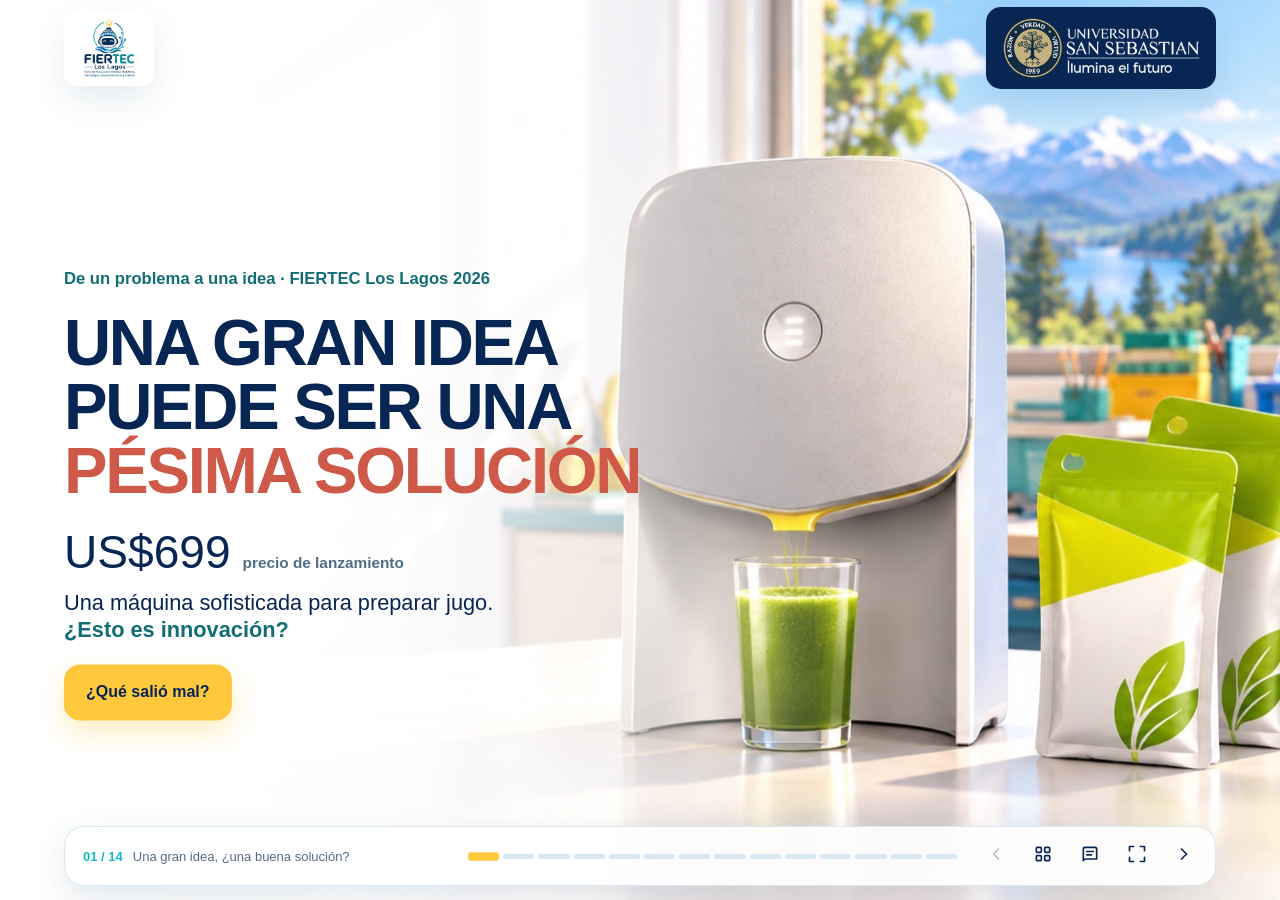
==== commit 47e361cf: "Improve FIERTEC presentation narrative, visuals and closing (v19)" ====
--- a/fiertec-los-lagos-2026/index.html
+++ b/fiertec-los-lagos-2026/index.html
@@ -8,19 +8,28 @@
   <link rel="icon" href="assets/fiertec-logo.png" type="image/png" />
   <link rel="manifest" href="manifest.webmanifest" />
   <title>De un problema a una idea · FIERTEC Los Lagos 2026</title>
-  <link rel="stylesheet" href="styles.css?v=17" />
+  <link rel="stylesheet" href="styles.css?v=19" />
 </head>
 <body>
 <div class="app-shell" id="app">
   <div class="ambient" aria-hidden="true"><span class="ambient-orb ambient-orb--one"></span><span class="ambient-orb ambient-orb--two"></span><span class="ambient-orb ambient-orb--three"></span></div>
   <header class="brandbar" aria-label="Organizaciones"><img class="brand brand--fiertec" src="assets/fiertec-logo.png" alt="FIERTEC Los Lagos" /><span class="brand-uss"><img src="assets/uss-logo.png" alt="Universidad San Sebastián" /></span></header>
   <main class="deck" aria-live="polite">
-    <section class="slide slide--hero is-active" data-title="De un problema a una idea" data-time="1 min" data-note="Abra con: ¿Puede una idea genial no ayudar a nadie? Hoy seguiremos un caso escolar desde una dificultad cotidiana hasta una prueba que nos dice qué corregir. La charla dura 25 minutos y habrá 5 para preguntas.">
-      <img class="hero-art" src="assets/hero-mission-v2.png" alt="Estudiantes creando un prototipo en un paisaje de Los Lagos" />
-      <div class="hero-copy hero-copy--new"><h1>De un problema<br />a una idea:<span>Cómo crear soluciones que sí funcionan</span></h1><p>Emprendimiento e Innovación Productiva · FIERTEC Los Lagos 2026</p><button class="primary-action" data-action="next">Comenzar la charla <svg aria-hidden="true" viewBox="0 0 24 24"><path d="m9 5 7 7-7 7" /></svg></button><small>Sebastián Pastén · Facultad de Ingeniería USS</small></div>
+    <section class="slide slide--hero slide--juicero is-active" data-title="Una gran idea, ¿una buena solución?" data-time="2 min" data-note="Gancho real: la prensa Juicero se lanzó a US$699; después se mostró que sus bolsas podían exprimirse a mano. Las imágenes son ilustraciones, no fotografías históricas. Pregunte: ¿esto es innovación? Un clic muestra la comparación y la enseñanza completa. Que la bolsa pudiera exprimirse a mano puso en duda el valor adicional de la máquina; no demuestra que ambos métodos fueran idénticos ni explica por sí solo todo el fracaso comercial. No ridiculice al equipo: preguntemos qué mejora concreta aporta una solución frente a una alternativa sencilla. Transición: ¿por dónde empezamos para no enamorarnos de una solución antes de entender el problema?">
+      <img class="hero-art juicero-art" src="assets/juicero-concept-v1.jpg" alt="Ilustración didáctica de una prensa genérica, una bolsa de jugo y un vaso; no representa el producto exacto" />
+      <div class="juicero-copy" data-reveal-to="1"><p class="juicero-identity">De un problema a una idea · FIERTEC Los Lagos 2026</p><h1>UNA GRAN IDEA<br />PUEDE SER UNA<br /><em>PÉSIMA SOLUCIÓN</em></h1><p class="juicero-price">US$699 <span>precio de lanzamiento</span></p><p class="juicero-intro">Una máquina sofisticada para preparar jugo. <strong>¿Esto es innovación?</strong></p><button class="primary-action" type="button" data-reveal-next data-reveal-to="1">¿Qué salió mal?</button></div>
+      <div class="juicero-discovery" data-reveal-from="1" hidden>
+        <h2>La bolsa también se podía exprimir a mano.</h2>
+        <div class="juicero-comparison-layout">
+          <figure class="juicero-comparison"><img src="assets/juicero-comparison-v1.jpg" alt="Comparación ilustrada: una prensa exprime una bolsa de jugo y unas manos exprimen otra bolsa sin máquina" /><figcaption><span>CON LA MÁQUINA</span><span>CON LAS MANOS</span></figcaption></figure>
+          <div class="juicero-lesson"><p class="juicero-fact">Una máquina de US$699… para una tarea que también podías hacer sin ella.</p><p>Eso puso en duda su valor: <strong>¿qué mejora justificaba comprarla?</strong></p><p class="juicero-answer">La pregunta no era solo «¿podemos construirla?», sino «¿por qué alguien la necesitaría?».</p></div>
+        </div>
+        <p class="juicero-takeaway"><strong>Más tecnología no significa más valor.</strong> Compara tu idea con una alternativa sencilla.</p>
+        <small class="juicero-source">Ilustración didáctica · precio de lanzamiento · esta comparación no explica por sí sola todo el fracaso de la empresa.</small>
+      </div>
     </section>
-    <section class="slide" data-title="La pregunta correcta" data-time="2 min" data-note="Abra el dilema que volverá en la lámina 4: si un equipo no encuentra una batería, ¿comprar un robot mejor lo ayuda? La pregunta por las personas y su dificultad abre soluciones sencillas además de tecnológicas. Pida solo una respuesta oral breve si el tiempo lo permite.">
-      <div class="content-frame narrative-grid"><div><p class="chapter">ANTES DE INVENTAR</p><h2>Una idea brillante puede no servir</h2><p class="lead">Si un equipo no encuentra una batería, ¿necesita un robot mejor?</p><p class="narrative-key">Primero entendamos qué le está costando a las personas.</p></div><div class="contrast-stack"><div class="contrast-card contrast-card--weak"><img src="assets/icons/idea-weak.png" alt="" /><div><b>Pregunta apurada</b><p>“¿Qué invento podemos hacer?”</p></div></div><div class="contrast-card contrast-card--strong"><img src="assets/icons/idea-promising.png" alt="" /><div><b>Pregunta que abre caminos</b><p>“¿A quién queremos ayudar y qué le está costando?”</p></div></div><button class="story-reveal" data-insight-title="El punto de partida" data-insight-label="IDEA CENTRAL" data-insight="La creatividad propone posibilidades. Para saber si una posibilidad funciona debemos observar personas, construir algo pequeño y probarlo." data-insight-icon="assets/icons/idea-promising.png" data-insight-tone="teal">¿Por qué importa esta diferencia?</button></div></div>
+    <section class="slide slide--question" data-title="La pregunta correcta" data-time="1 min" data-note="Después de Juicero, formule dos preguntas. Puede pulsar una o ambas, pero no es obligatorio: la frase final permanece visible. Si preguntamos qué inventar, corremos el riesgo de enamorarnos de la solución. Si preguntamos qué problema vale la pena resolver, primero escuchamos y observamos. Transición: veamos cuatro pistas cercanas.">
+      <div class="content-frame question-layout"><h2>Entonces, ¿por dónde empezamos?</h2><div class="question-options" data-reveal-group><button type="button" data-reveal-choice="invento" aria-pressed="false"><span class="question-mark question-mark--weak" aria-hidden="true">×</span>¿Qué podemos inventar?</button><span class="question-vs">O</span><button type="button" data-reveal-choice="problema" aria-pressed="false"><span class="question-mark question-mark--strong" aria-hidden="true">✓</span>¿Qué problema vale la pena resolver?</button></div><div class="question-feedback" aria-live="polite"><p data-reveal-for="invento" hidden>Podemos enamorarnos de la solución antes de entender el problema.</p><p data-reveal-for="problema" hidden>Primero comprendemos la dificultad. Después buscamos soluciones.</p></div><p class="question-rule">PROBLEMA PRIMERO. <span>SOLUCIÓN DESPUÉS.</span></p></div>
     </section>
     <section class="slide slide--observe" data-title="Observar alrededor" data-time="2 min" data-note="Muestre las cuatro pistas: fuga de agua, residuos mezclados, fila del kiosco y mochila pesada. No intente resolverlas. Idea fuerza: una pista no es todavía un problema entendido. Transición: en FIERTEC nos acercaremos a otra pista, dentro de un taller de robótica, y la seguiremos hasta la prueba.">
       <img class="scene-art" src="assets/observe-school-v2.png" alt="Patio escolar con fuga de agua, residuos mezclados, fila del kiosco y mochila pesada" />
@@ -31,42 +40,40 @@
           <span><b>1</b> Agua que se pierde</span><span><b>2</b> Residuos mezclados</span>
           <span><b>3</b> Espera en el kiosco</span><span><b>4</b> Mochila muy pesada</span>
         </div>
-        <p class="scene-takeaway">Ver una pista no es entender su causa. Ahora entremos a un taller de la feria.</p>
+        <p class="scene-takeaway"><strong>LO QUE VEMOS ≠ LA CAUSA.</strong> Una pista no es todavía un problema entendido.</p>
       </div>
       <button class="hotspot" style="--x:91%;--y:66%" data-insight-title="Agua que se pierde" data-insight-label="PISTA 1" data-insight="La llave gotea. Antes de instalar tecnología, averiguamos si está mal cerrada o si necesita una reparación." data-insight-icon="assets/icons/dt-empathize.png" data-insight-tone="blue" aria-label="Examinar la fuga de agua">1</button>
       <button class="hotspot" style="--x:67%;--y:63%" data-insight-title="Residuos mezclados" data-insight-label="PISTA 2" data-insight="Hay contenedores, pero los residuos terminan mezclados. ¿La señal no se entiende, están mal ubicados o falta otro paso?" data-insight-icon="assets/icons/dt-define.png" data-insight-tone="teal" aria-label="Examinar los residuos mezclados">2</button>
       <button class="hotspot" style="--x:84%;--y:29%" data-insight-title="Espera en el kiosco" data-insight-label="PISTA 3" data-insight="La fila puede deberse a elegir, pagar, preparar o entregar. Sin observar el proceso, podríamos arreglar la parte equivocada." data-insight-icon="assets/icons/idea-incomplete.png" data-insight-tone="yellow" aria-label="Examinar la fila del kiosco">3</button>
       <button class="hotspot" style="--x:47%;--y:41%" data-insight-title="Mochila muy pesada" data-insight-label="PISTA 4" data-insight="Una mochila más grande parece una idea, pero quizá la necesidad sea llevar menos peso sin olvidar materiales." data-insight-icon="assets/icons/idea-promising.png" data-insight-tone="coral" aria-label="Examinar la mochila pesada">4</button>
     </section>
-    <section class="slide slide--workshop" data-title="Nuestro caso: el taller" data-time="2 min" data-note="Caso ilustrativo, no estudio real. Un equipo construye un robot para la feria y no encuentra la batería. Mientras buscan, dejan de construir. Recuerde la pregunta de la lámina 2: ¿comprar otro robot solucionaría esto?">
-      <img class="workshop-art" src="assets/workshop-search-v1.png" alt="Tres escolares construyen un robot; una estudiante busca piezas en cajas desordenadas" /><div class="workshop-copy"><p class="chapter">UN CASO PARA SEGUIR</p><h2>El robot se detuvo.<br />No por el código.</h2><p>Falta la batería. Mientras la buscan, el equipo deja de construir.</p><div class="case-detail"><img src="assets/icons/part-battery.svg" alt="" /><span>Sabemos lo que vemos. Aún no sabemos por qué ocurre.</span></div><span class="case-tag">Caso ilustrativo · taller escolar</span></div>
+    <section class="slide slide--workshop slide--workshop-context" data-title="Un robot para FIERTEC" data-time="2 min" data-note="Presente la historia antes de nombrar el problema. Es un caso ficticio: un equipo quiere mostrar su robot en FIERTEC y necesita probar que se mueve. No encuentra la batería; mientras busca, no puede hacer la prueba. Esa es la dificultad observable, no su causa. La batería podría estar en otro lugar, en uso o pendiente de devolución: no sabemos todavía. Transición: antes de comprar algo nuevo, entendamos qué les ocurre a las personas del taller.">
+      <img class="workshop-art" src="assets/workshop-context-v1.jpg" alt="Equipo escolar con un robot detenido y su conector suelto; una compañera busca la batería en las cajas del taller" />
+      <div class="workshop-copy"><h2>Queremos llevar nuestro robot a FIERTEC.</h2><p class="workshop-goal">Para mostrarlo, primero necesitamos probar que funciona.</p><div class="case-detail"><img src="assets/icons/part-battery.svg" alt="" /><span><b>Pero no encontramos la batería.</b>La prueba se detiene mientras buscamos.</span></div><p class="workshop-question">Vemos la dificultad.<br /><strong>Todavía falta entender por qué ocurre.</strong></p><span class="case-tag">Una historia ficticia para aprender juntos</span></div>
     </section>
     <section class="slide slide--people-scene" data-title="Entender a las personas" data-time="2 min" data-note="Explique empatía como observar y conversar, no adivinar sentimientos. Las tres preguntas son sugerencias para mirar el taller, no una encuesta en vivo. La misma persona puede construir y luego guardar materiales. El caso y las posibles respuestas son ilustrativos.">
       <img class="people-art" src="assets/workshop-people-v1.png" alt="Estudiantes y docente observan juntos cómo se guardan piezas en el taller" />
-      <div class="people-scene-copy"><p class="chapter">DESIGN THINKING · EMPATIZAR</p><h2>Escuchar antes de diseñar</h2><p class="lead">El mismo taller puede verse distinto según quién lo use.</p><div class="people-questions"><p><b>Quien construye</b><span>¿Cuándo deja de trabajar para buscar?</span></p><p><b>Docente</b><span>¿Qué piezas cuesta encontrar?</span></p><p><b>Quien devuelve</b><span>¿Dónde deja lo que usó?</span></p></div><p class="people-foot">Observar + escuchar + registrar.</p></div>
+      <div class="people-scene-copy"><p class="chapter">LA MISMA HISTORIA · LAS PERSONAS</p><h2>Antes de diseñar: observa y escucha</h2><p class="lead">El mismo taller puede verse distinto según quién lo use.</p><div class="people-questions"><p><b>Quien construye</b><span>¿Cuándo deja de trabajar para buscar?</span></p><p><b>Docente</b><span>¿Qué piezas cuesta encontrar?</span></p><p><b>Quien devuelve</b><span>¿Dónde deja lo que usó?</span></p></div><p class="people-foot">Observar + escuchar + registrar.</p></div>
     </section>
     <section class="slide" data-title="Definir el problema" data-time="2 min" data-note="Diferencie observación, pregunta e hipótesis de necesidad. No presente el problema como resuelto: todavía no sabemos por qué cuesta encontrar o devolver piezas. 'Necesitamos una app' sería una solución prematura. La hipótesis permite abrir opciones y debe contrastarse al observar más.">
-      <div class="content-frame define-layout"><div><p class="chapter">DESIGN THINKING · DEFINIR</p><h2>Nombrar bien el problema cambia las ideas</h2><p class="lead">No es “necesitamos una app”. Eso ya sería elegir una solución.</p></div><div class="definition-flow" aria-label="De la observación a una hipótesis de necesidad"><div><small>LO QUE VEMOS</small><strong>Se detienen a buscar piezas</strong></div><span aria-hidden="true">→</span><div><small>LO QUE PREGUNTAMOS</small><strong>¿Por qué cuesta encontrarlas y devolverlas?</strong></div><span aria-hidden="true">→</span><div><small>POSIBLE NECESIDAD</small><strong>Encontrar y devolver materiales sin interrumpir el trabajo</strong></div></div><p class="definition-caveat">Es una hipótesis: conversar y observar más puede cambiarla.</p><button class="story-reveal" data-insight-title="Una necesidad bien formulada abre opciones" data-insight-label="HIPÓTESIS, NO RESPUESTA FINAL" data-insight="Si escribimos 'hacer una app', solo pensamos en pantallas. Si escribimos 'encontrar y devolver materiales sin interrumpir', podemos explorar orden, señales, roles o tecnología. Luego hay que comprobar si entendimos bien." data-insight-icon="assets/icons/dt-define.png" data-insight-tone="teal">Ver la diferencia</button></div>
+      <div class="content-frame define-layout"><div><h2>Entender qué necesitan abre mejores ideas.</h2><p class="lead">«Necesitamos una app» ya elige una solución. Primero aclaremos la dificultad.</p></div><div class="definition-flow" aria-label="De la observación a una hipótesis de necesidad"><div><img src="assets/icons/risk-see.svg" alt="" /><small>OBSERVAMOS</small><strong>No encontramos la batería y la prueba se detiene.</strong></div><span aria-hidden="true">→</span><div><img src="assets/icons/dt-empathize.png" alt="" /><small>PREGUNTAMOS</small><strong>¿Qué pasa al buscar y devolver las piezas?</strong></div><span aria-hidden="true">→</span><div><img src="assets/icons/dt-define.png" alt="" /><small>NECESIDAD <em>POR CONFIRMAR</em></small><strong>Encontrar y devolver materiales sin interrumpir el trabajo.</strong></div></div><p class="definition-caveat">Es una hipótesis: escuchar y observar más puede cambiarla.</p><p class="definition-rule">Ahora caben distintas respuestas: orden, señales, nuevos hábitos o tecnología.</p></div>
     </section>
-    <section class="slide slide--design-thinking" data-title="Design Thinking" data-time="2 min" data-note="Ahora nombre el proceso que ya comenzaron. Design Thinking quiere decir aquí diseñar pensando en las personas: escuchar, definir una necesidad provisional, abrir ideas, construir una versión pequeña y observar el uso. No es una receta lineal; una prueba puede hacernos volver a la primera pregunta.">
-      <div class="content-frame design-thinking-layout"><div class="dt-title"><p class="chapter">UNA FORMA DE APRENDER</p><h2>Design Thinking</h2><p class="lead">Diseñar pensando en las personas. Ya observamos y propusimos una necesidad; ahora toca imaginar, construir y probar.</p></div><img class="dt-strip" src="assets/design-thinking-v2.png" alt="Momentos de Design Thinking ilustrados: observar, idear y construir" /><div class="stage-rail" aria-label="Etapas de Design Thinking"><button data-insight-title="Empatizar" data-insight-label="01 · PERSONAS" data-insight="Miramos cómo se usa el taller y escuchamos a quienes construyen, enseñan y guardan materiales." data-insight-icon="assets/icons/dt-empathize.png" data-insight-tone="teal"><span aria-hidden="true">01</span>Empatizar</button><button data-insight-title="Definir" data-insight-label="02 · NECESIDAD" data-insight="Formulamos una necesidad posible sin imponer todavía una solución." data-insight-icon="assets/icons/dt-define.png" data-insight-tone="yellow"><span aria-hidden="true">02</span>Definir</button><button data-insight-title="Idear" data-insight-label="03 · OPCIONES" data-insight="Proponemos distintas respuestas, incluidas las simples, antes de elegir." data-insight-icon="assets/icons/dt-ideate.png" data-insight-tone="blue"><span aria-hidden="true">03</span>Idear</button><button data-insight-title="Prototipar" data-insight-label="04 · VERSIÓN PEQUEÑA" data-insight="Construimos solo lo suficiente para responder una pregunta." data-insight-icon="assets/icons/dt-prototype.png" data-insight-tone="yellow"><span aria-hidden="true">04</span>Prototipar</button><button data-insight-title="Probar" data-insight-label="05 · EVIDENCIA" data-insight="Observamos el uso real y cambiamos lo que no ayudó." data-insight-icon="assets/icons/dt-test.png" data-insight-tone="teal"><span aria-hidden="true">05</span>Probar</button></div><p class="dt-loop">Si la prueba revela otra causa, volvemos a observar.</p></div>
+    <section class="slide slide--design-thinking slide--route" data-title="Nuestra ruta" data-time="2 min" data-note="Revele ahora el nombre de algo que ya hicieron: observar, escuchar y definir. Nuestra ruta de siete verbos es una guía propia e intuitiva, no las siete etapas oficiales de Design Thinking. Se inspira en empatizar, definir, idear, prototipar y probar. Subraye que aprender devuelve a observar: la prueba puede cambiar nuestra comprensión inicial.">
+      <div class="content-frame route-layout"><div><h2>Diseñar pensando en las personas.</h2><p class="lead"><strong>Design Thinking</strong>: entender antes de construir; probar para aprender.</p></div><div class="route-cycle"><ol class="route-steps" aria-label="Nuestra ruta de aprendizaje"><li><img src="assets/icons/risk-see.svg" alt="" /><b>Observar</b><span>¿Qué ocurre?</span></li><li><img src="assets/icons/dt-empathize.png" alt="" /><b>Comprender</b><span>¿A quién afecta?</span></li><li><img src="assets/icons/dt-define.png" alt="" /><b>Definir</b><span>¿Qué necesita?</span></li><li><img src="assets/icons/dt-ideate.png" alt="" /><b>Idear</b><span>¿Qué podríamos hacer?</span></li><li><img src="assets/icons/dt-prototype.png" alt="" /><b>Prototipar</b><span>Hacer algo pequeño.</span></li><li><img src="assets/icons/dt-test.png" alt="" /><b>Probar</b><span>Ver cómo lo usan.</span></li><li><img src="assets/icons/risk-understand.svg" alt="" /><b>Aprender</b><span>¿Qué cambiaríamos?</span></li></ol><p class="route-return"><svg viewBox="0 0 48 32" aria-hidden="true"><path d="M44 8v9a11 11 0 0 1-11 11H14A10 10 0 0 1 14 8h9M17 2l6 6-6 6" /></svg><span>Podemos volver atrás. <strong>Aprender cambia lo que entendemos.</strong></span></p></div><p class="route-credit">Esta es nuestra guía para la charla, inspirada en empatizar, definir, idear, prototipar y probar. No es una receta rígida.</p></div>
     </section>
-    <section class="slide" data-title="No todas las ideas sirven" data-time="2 min" data-note="Compare tres propuestas sin ridiculizarlas. Para este problema, un robot mejor no cambia la búsqueda; una app podría ayudar, pero aún faltan datos sobre su uso y mantenimiento; las señales son una hipótesis simple que merece una prueba. Las razones quedan visibles sin abrir los cuadros flotantes.">
-      <div class="content-frame idea-comparison-layout"><div><p class="chapter">DESIGN THINKING · IDEAR</p><h2>Tres ideas. No todas ayudan.</h2><p class="lead">Buscamos una forma de encontrar y devolver materiales sin detener el proyecto.</p></div><div class="idea-comparison choice-list"><button data-insight-title="Llamativa, pero fuera del problema" data-insight-label="IDEA DÉBIL PARA ESTE CASO" data-insight="Un robot nuevo puede ser emocionante, pero el equipo seguirá buscando piezas en el mismo desorden. No cambia la dificultad que observamos." data-insight-icon="assets/icons/idea-weak.png" data-insight-tone="coral"><img src="assets/icons/idea-weak.png" alt="" /><small class="idea-verdict">NO ATACA LA BÚSQUEDA</small><b>Comprar un robot mejor</b><span>Más tecnología; el desorden continúa.</span></button><button data-insight-title="Posible, todavía incompleta" data-insight-label="IDEA INCOMPLETA" data-insight="Una app podría servir si conocemos el problema de registro, quién la usaría y quién mantendría los datos. Aún no sabemos si ayuda a encontrar o devolver piezas." data-insight-icon="assets/icons/idea-incomplete.png" data-insight-tone="yellow"><img src="assets/icons/idea-incomplete.png" alt="" /><small class="idea-verdict">AÚN NO LO SABEMOS</small><b>Crear una app de inventario</b><span>Podría ayudar, pero exige más información.</span></button><button data-insight-title="Merece una primera prueba" data-insight-label="IDEA PROMETEDORA" data-insight="Fotos, colores y lugares fijos pueden probarse con pocos materiales. Si facilitan encontrar y devolver, podrían crear valor sin tecnología avanzada." data-insight-icon="assets/icons/idea-promising.png" data-insight-tone="teal"><img src="assets/icons/idea-promising.png" alt="" /><small class="idea-verdict">VALE PROBARLA</small><b>Etiquetas y lugares fijos</b><span>Es simple de construir y fácil de observar.</span></button></div></div>
+    <section class="slide slide--decision" data-title="¿Cuál probarías primero?" data-time="2 min" data-note="Presente tres opciones sin veredicto previo. Si hay tiempo, invite a elegir oralmente; pulse una alternativa y lea su razón dentro de la lámina. Puede comparar otra. No hay una respuesta correcta definitiva: las etiquetas son una primera prueba barata y reversible, no la solución demostrada. Idea fuerza: busquemos la prueba que más enseña antes de invertir más.">
+      <div class="content-frame decision-layout"><div><p class="chapter">LA MISMA HISTORIA · IDEAR</p><h2>¿Cuál probarías primero?</h2><p class="lead">Queremos encontrar y devolver materiales sin detener el trabajo.</p></div><div class="decision-options" data-reveal-group><button type="button" data-reveal-choice="robot" aria-pressed="false"><img src="assets/icons/idea-weak.png" alt="" /><b>ROBOT NUEVO</b><span>$$$</span></button><button type="button" data-reveal-choice="app" aria-pressed="false"><img src="assets/icons/idea-incomplete.png" alt="" /><b>APP DE INVENTARIO</b><span>$$</span></button><button type="button" data-reveal-choice="etiquetas" aria-pressed="false"><img src="assets/icons/idea-promising.png" alt="" /><b>ETIQUETAS + CAJAS</b><span>$</span></button></div><div class="decision-feedback" aria-live="polite"><p data-reveal-for="robot" hidden>Puede ser impresionante… pero no sabemos si resuelve la búsqueda.</p><p data-reveal-for="app" hidden>Podría servir… pero todavía necesitamos saber quién la usaría y cómo mantenerla.</p><p data-reveal-for="etiquetas" hidden>Es barata, rápida de cambiar y puede enseñarnos algo antes de invertir más.</p></div><p class="decision-rule" data-reveal-from="1" hidden>No buscamos la idea más impresionante. <strong>Buscamos la prueba que más nos enseñe.</strong></p></div>
     </section>
     <section class="slide slide--return-scene" data-title="Uso real" data-time="2 min" data-note="Esta lámina es expositiva; no necesita clic. Mire al estudiante con una batería en la mano: la solución también debe funcionar al devolver, no solo al buscar. Las tres preguntas visibles son riesgos que habría que observar, no resultados de una encuesta. Idea fuerza: una solución útil cabe en la rutina real de quien la usa.">
       <img class="return-art" src="assets/workshop-return-v1.png" alt="Estudiante duda dónde devolver una batería entre tres cajas del taller" />
-      <div class="return-copy"><p class="chapter">ANTES DE CONSTRUIR</p><h2>¿Funcionará cuando alguien la use?</h2><p class="lead">Una etiqueta puede parecer clara en el papel y fallar en el taller.</p><div class="return-checks" aria-label="Tres preguntas sobre el uso real"><p><img src="assets/icons/risk-see.svg" alt="" /><span><b>¿La ven?</b> La señal destaca desde donde trabajan.</span></p><p><img src="assets/icons/risk-understand.svg" alt="" /><span><b>¿La entienden?</b> Una persona nueva reconoce la caja.</span></p><p><img src="assets/icons/risk-return.svg" alt="" /><span><b>¿La usan al devolver?</b> El orden sigue funcionando al terminar.</span></p></div><p class="return-key">No basta con preguntar «¿te gusta?». Observemos qué hace.</p></div>
+      <div class="return-copy"><p class="chapter">LA MISMA HISTORIA · USO REAL</p><h2>Una solución debe funcionar en la vida real.</h2><p class="lead">Una etiqueta puede parecer clara en el papel y fallar en el taller.</p><div class="return-checks" aria-label="Tres preguntas sobre el uso real"><p><img src="assets/icons/risk-see.svg" alt="" /><span><b>¿La ven?</b> La señal destaca desde donde trabajan.</span></p><p><img src="assets/icons/risk-understand.svg" alt="" /><span><b>¿La entienden?</b> Una persona nueva reconoce la caja.</span></p><p><img src="assets/icons/risk-return.svg" alt="" /><span><b>¿La usan al devolver?</b> El orden sigue funcionando al terminar.</span></p></div><p class="return-key">No basta con preguntar «¿te gusta?». Observemos qué hace.</p></div>
     </section>
-    <section class="slide" data-title="Plan de prueba" data-time="2 min" data-note="Presentamos un plan, no resultados. Una misma tarea —encontrar y devolver la batería— se observa primero con las piezas mezcladas y después con señales de papel. Las dos pistas son el tiempo de búsqueda y el lugar de devolución. Si no mejora, la idea se modifica o se descarta. No hace falta medir nada en vivo.">
-      <div class="content-frame test-plan-layout"><div><p class="chapter">ELEGIMOS UNA PRUEBA PEQUEÑA</p><h2>¿Cómo sabremos si ayuda?</h2><p class="lead">Probamos la misma tarea en dos versiones del taller.</p></div><div class="test-route" aria-label="Comparación de la misma tarea antes y después"><div><small>ANTES</small><b>Buscar y devolver la batería</b><span>con piezas mezcladas</span></div><span class="test-route-arrow" aria-hidden="true">→</span><div><small>CON EL PROTOTIPO</small><b>Buscar y devolver la batería</b><span>con señales de papel</span></div></div><div class="test-measures" aria-label="Dos pistas que se observarán"><p><img src="assets/icons/measure-time.svg" alt="" /><span><b>Tiempo de búsqueda</b>¿Tarda menos en encontrarla?</span></p><p><img src="assets/icons/measure-return.svg" alt="" /><span><b>Lugar de devolución</b>¿Queda en la caja correcta?</span></p></div><p class="test-plan-caveat">Todavía no tenemos resultados: esta es la pregunta que queremos responder.</p></div>
-    </section>
-    <section class="slide" data-title="Prototipo pequeño" data-time="2 min" data-note="Señale primero la caja mezclada y después las tres cajas con dibujos de papel. Es un prototipo, no un producto terminado: lo mínimo para responder la pregunta de la lámina anterior. El objetivo es encontrar y devolver la misma batería sin ayuda. No realice una actividad en vivo.">
+    <section class="slide" data-title="Prototipo pequeño" data-time="2 min" data-note="Después de los riesgos del uso real, muestre qué construiríamos para aprender. Señale la caja mezclada y después las tres cajas con dibujos de papel. Es un prototipo, no un producto terminado: lo mínimo para averiguar si alguien nuevo encuentra y devuelve la batería sin ayuda. La siguiente lámina explica cómo comprobarlo. No realice una actividad en vivo.">
       <div class="content-frame prototype-new-layout">
         <div>
           <p class="chapter">DESIGN THINKING · PROTOTIPAR</p>
           <h2>Un cambio pequeño para aprender</h2>
-          <p class="lead">Pasamos de una caja mezclada a tres cajas con señales de papel.</p>
+          <p class="lead">PROTOTIPO ≠ PRODUCTO TERMINADO. Es una versión pequeña para aprender.</p>
           <div class="prototype-question"><span>LO QUE QUEREMOS SABER</span><b>¿Alguien nuevo encuentra y devuelve la batería sin ayuda?</b></div>
         </div>
         <figure class="prototype-figure" aria-label="Una caja con ruedas, cables y baterías mezcladas se transforma en tres cajas etiquetadas">
@@ -87,21 +94,24 @@
         </figure>
       </div>
     </section>
-    <section class="slide" data-title="Probar y aprender" data-time="2 min" data-note="Simulación didáctica, no resultado medido. Imaginemos que una persona encuentra la batería, pero la deja en la caja de cables. Eso es una observación, no la causa. Pregunte qué vio y entendió; agrande la señal de batería y repita la misma prueba. No afirme que la segunda versión funciona hasta observarla. Idea fuerza: una prueba da pistas para mejorar, no una nota de aprobación.">
-      <div class="content-frame test-evidence-layout"><div class="test-evidence-copy"><p class="chapter">DESIGN THINKING · PROBAR</p><h2>La prueba da una pista, no un veredicto</h2><p class="lead">Imaginemos que la batería se encuentra, pero termina en la caja de cables.</p><p class="evidence-note">Observamos una acción. Todavía no sabemos por qué ocurrió.</p></div><div class="test-evidence-panel"><figure class="misplaced-figure" aria-label="En el ejemplo hipotético, una batería termina en la caja de cables"><div class="misplaced-action"><img class="misplaced-battery" src="assets/icons/part-battery.svg" alt="Batería" /><span aria-hidden="true">→</span><div class="misplaced-bin"><img src="assets/icons/part-cable.svg" alt="" /><b>CABLES</b><img class="misplaced-inside" src="assets/icons/part-battery.svg" alt="" /></div></div><figcaption>Ejemplo hipotético: la batería quedó con los cables.</figcaption></figure><div class="test-next"><p><b>Preguntamos</b><span>¿Qué señal vio? ¿Qué entendió?</span></p><p><b>Cambiamos</b><span>Hacemos más visible la señal de batería.</span></p><p><b>Probamos otra vez</b><span>¿Ahora la devuelve bien? Hay que observarlo.</span></p></div></div></div>
+    <section class="slide" data-title="Plan de prueba" data-time="2 min" data-note="Ahora que vimos el prototipo, expliquemos la prueba. Presentamos un plan, no resultados. Una misma tarea —encontrar y devolver la batería— se observa primero con las piezas mezcladas y después con señales de papel. Las dos pistas son el tiempo de búsqueda y el lugar de devolución. Si no mejora, la idea se modifica o se descarta. No hace falta medir nada en vivo.">
+      <div class="content-frame test-plan-layout experiment-layout"><div><p class="chapter">LA MISMA HISTORIA · PROBAR</p><h2>¿Cómo sabremos si ayuda?</h2><p class="lead">La misma tarea, dos versiones del taller.</p></div><div class="test-route" aria-label="Comparación de la misma tarea antes y con prototipo"><div><small>ANTES</small><b>Caja mezclada</b><span>Buscar y devolver la batería</span></div><span class="test-route-arrow" aria-hidden="true">→</span><div><small>CON EL PROTOTIPO</small><b>Cajas señalizadas</b><span>Buscar y devolver la batería</span></div></div><div class="test-measures" aria-label="Dos pistas que se observarán"><p><img src="assets/icons/measure-time.svg" alt="" /><span><b>¿CUÁNTO TARDA?</b>Tiempo de búsqueda</span></p><p><img src="assets/icons/measure-return.svg" alt="" /><span><b>¿DÓNDE DEVUELVE LA BATERÍA?</b>Lugar de devolución</span></p></div><p class="test-plan-caveat">Es un plan de prueba. Todavía no tenemos resultados.</p></div>
+    </section>
+    <section class="slide slide--learning" data-title="Probar y aprender" data-time="2 min" data-note="Simulación didáctica, no resultado medido. Imagine que en una prueba la batería termina en la caja de cables. Pulse una vez: aparece 'Aprendimos' porque vimos algo que nuestra idea no había considerado, no porque ya funcione. Pulse otra vez: observación → información → cambio → nueva prueba. Pregunte qué señal vio la persona; cambie la señal como hipótesis y vuelva a observar. No culpe al estudiante ni declare éxito anticipado.">
+      <div class="content-frame learning-layout"><div><p class="chapter">LA MISMA HISTORIA · APRENDER</p><h2 class="learning-head" data-reveal-to="1">NO FUNCIONÓ.</h2><h2 class="learning-head learning-head--success" data-reveal-from="1" hidden>APRENDIMOS.</h2><p class="learning-sub" data-reveal-from="1" hidden>Vimos algo que nuestra idea no había considerado.</p></div><figure class="misplaced-figure" aria-label="Ejemplo hipotético: una batería termina en la caja de cables"><div class="misplaced-action"><img class="misplaced-battery" src="assets/icons/part-battery.svg" alt="Batería" /><span aria-hidden="true">→</span><div class="misplaced-bin"><img src="assets/icons/part-cable.svg" alt="" /><b>CABLES</b><img class="misplaced-inside" src="assets/icons/part-battery.svg" alt="" /></div></div><figcaption>Imaginemos que ocurre esto en la prueba. Todavía no sabemos por qué.</figcaption></figure><button class="primary-action" type="button" data-reveal-next data-reveal-to="1">¿Qué podemos aprender?</button><button class="story-reveal" type="button" data-reveal-next data-reveal-from="1" data-reveal-to="2" hidden>¿Qué hacemos ahora?</button><div class="learning-process" data-reveal-from="2" hidden><p class="learning-chain">OBSERVAR → ENTENDER → CAMBIAR → VOLVER A PROBAR</p><div class="learning-actions"><p><b>Preguntamos</b>¿Qué vio? ¿Qué entendió?</p><p><b>Cambiamos</b>Probamos otra señal.</p><p><b>Probamos otra vez</b>Observamos si ahora ayuda.</p></div></div></div>
     </section>
     <section class="slide" data-title="Crear valor" data-time="2 min" data-note="Distinción conceptual central y condicional. Creatividad: proponer señales. Innovación: solo si al usar esas señales observamos una mejora real, por ejemplo encontrar y devolver mejor con menos tiempo o desperdicio; aún no lo hemos demostrado en este caso. Emprendimiento: si el equipo decide llevar la solución a otros talleres, debe pensar quién fabrica, distribuye y mantiene las señales. No toda innovación necesita volverse empresa.">
-      <div class="content-frame value-new-layout"><div><p class="chapter">DE LA IDEA AL VALOR</p><h2>Tres preguntas diferentes</h2><p class="lead">Una idea creativa no se convierte automáticamente en innovación.</p></div><div class="value-questions"><div><img src="assets/icons/dt-ideate.png" alt="" /><span>CREATIVIDAD</span><b>¿Qué se nos ocurrió?</b><p>Fotos y lugares fijos para guardar las piezas.</p></div><div><img src="assets/icons/dt-test.png" alt="" /><span>INNOVACIÓN</span><b>¿Mejoró algo al usarlo?</b><p>Solo si una prueba muestra que ayuda a encontrar y devolver mejor.</p></div><div><img src="assets/icons/idea-audience.png" alt="" /><span>EMPRENDIMIENTO</span><b>¿Cómo llegaría a otros?</b><p>Un kit para otros talleres necesitaría quien lo prepare y mantenga.</p></div></div><p class="value-rule">La prueba decide si hay mejora. Llevarla a otros es una posibilidad, no una obligación.</p></div>
+      <div class="content-frame value-new-layout value-refined"><div><p class="chapter">DE LA IDEA AL VALOR</p><h2>Una idea no es innovación solo porque sea nueva.</h2></div><div class="value-questions"><div><img src="assets/icons/dt-ideate.png" alt="" /><span>CREATIVIDAD</span><b>Imaginar posibilidades.</b><p>Proponer señales para las cajas.</p></div><div><img src="assets/icons/dt-test.png" alt="" /><span>INNOVACIÓN</span><b>Generar una mejora real.</b><p>Solo si, al usarlas, una prueba muestra que ayudan.</p></div><div><img src="assets/icons/idea-audience.png" alt="" /><span>EMPRENDIMIENTO</span><b>Llevarla a otros y sostenerla.</b><p>Una opción, no una obligación.</p></div></div><p class="value-rule"><strong>GENERAR VALOR ES MEJORAR ALGO PARA ALGUIEN.</strong> En el taller: buscar menos y devolver mejor. Hay que comprobarlo.</p></div>
     </section>
-    <section class="slide slide--closing" data-title="Preguntas y cierre" data-time="5 min" data-note="Reserve cinco minutos completos. Pregunte por un proyecto visto hoy en FIERTEC: ¿a quién ayuda y cómo sabrían si funcionó? Si hay silencio, permita que elijan un problema de su colegio o comunidad. Repregunte qué observarían primero, qué versión pequeña probarían y qué comportamiento demostraría una mejora. Acepte respuestas no previstas y cierre: no necesitan una empresa para empezar a observar y probar.">
-      <div class="closing-shape" aria-hidden="true"></div><div class="content-frame closing-layout closing-layout--new"><img src="assets/icons/idea-audience.png" alt="" /><p class="chapter">5 MINUTOS · PREGUNTAS</p><h2>No necesitas una empresa para empezar a innovar</h2><p>Piensa en un proyecto que viste hoy en FIERTEC.</p><div class="closing-main-question">¿A quién ayuda y cómo sabrían si funcionó?</div><div class="closing-actions"><button class="secondary-action" id="restart">Volver al inicio</button></div><small>Sebastián Pastén · Universidad San Sebastián</small></div>
+    <section class="slide slide--closing slide--finale" data-title="Preguntas y cierre" data-time="5 min" data-note="Cierre completo desde el primer momento, sin revelados ni botones ambiguos. Diga: 'No necesitas tener una empresa para empezar. Puedes observar una dificultad, escuchar a las personas y probar una mejora pequeña'. Reserve cinco minutos para preguntas espontáneas. Si hay silencio, use un proyecto que hayan visto hoy o una dificultad de su colegio; pregunte a quién ayudaría y cómo sabríamos si funciona. Las preguntas son orales, no una actividad digital. Acepte ejemplos inesperados y no declare éxito sin evidencia.">
+      <div class="closing-shape" aria-hidden="true"></div><div class="content-frame finale-layout"><h2>Una buena solución empieza por <em>entender el problema.</em></h2><p class="finale-answer">Escucha a las personas. Prueba algo pequeño. Aprende y mejora.</p><div class="finale-questions"><p>Conversemos sobre un proyecto de la feria o una dificultad de tu colegio.</p><strong>¿A quién ayudaría tu idea?</strong><strong>¿Cómo sabríamos si funciona?</strong></div><p class="finale-invitation">No necesitas tener una empresa para empezar a innovar.</p><div class="closing-actions"><button class="secondary-action" id="restart">Volver al inicio</button></div><small>Sebastián Pastén · Universidad San Sebastián</small></div>
     </section>
   </main>
   <footer class="deck-controls" aria-label="Controles de la presentación"><div class="slide-identity"><b id="slide-number">01 / 14</b><span id="slide-title">De un problema a una idea</span></div><div class="progress-rail" id="progress-rail" aria-hidden="true"></div><div class="control-buttons"><button id="prev" aria-label="Diapositiva anterior" disabled><svg aria-hidden="true" viewBox="0 0 24 24"><path d="m15 18-6-6 6-6" /></svg></button><button id="overview-toggle" aria-label="Abrir panorama de diapositivas"><svg aria-hidden="true" viewBox="0 0 24 24"><rect x="4" y="4" width="6" height="6" rx="1"/><rect x="14" y="4" width="6" height="6" rx="1"/><rect x="4" y="14" width="6" height="6" rx="1"/><rect x="14" y="14" width="6" height="6" rx="1"/></svg></button><button id="notes-toggle" aria-label="Abrir notas del presentador" aria-expanded="false"><svg aria-hidden="true" viewBox="0 0 24 24"><path d="M6 4h12a2 2 0 0 1 2 2v12H8a4 4 0 0 0-4 2V6a2 2 0 0 1 2-2Z"/><path d="M8 9h8M8 13h6"/></svg></button><button id="fullscreen" aria-label="Entrar en pantalla completa"><svg aria-hidden="true" viewBox="0 0 24 24"><path d="M8 3H3v5M16 3h5v5M8 21H3v-5M16 21h5v-5"/></svg></button><button id="next" aria-label="Diapositiva siguiente"><svg aria-hidden="true" viewBox="0 0 24 24"><path d="m9 6 6 6-6 6" /></svg></button></div></footer>
-  <aside class="speaker-panel" id="speaker-panel" aria-label="Notas del presentador"><button id="speaker-close" aria-label="Cerrar notas"><svg aria-hidden="true" viewBox="0 0 24 24"><path d="m6 6 12 12M18 6 6 18"/></svg></button><p>Tiempo sugerido: <b id="speaker-time">1 min</b></p><h3 id="speaker-title">De un problema a una idea</h3><p id="speaker-note"></p><small>Atajos: ← → navegar · O panorama · F pantalla completa · N notas</small></aside>
+  <aside class="speaker-panel" id="speaker-panel" aria-label="Notas del presentador"><button id="speaker-close" aria-label="Cerrar notas"><svg aria-hidden="true" viewBox="0 0 24 24"><path d="m6 6 12 12M18 6 6 18"/></svg></button><p>Tiempo sugerido: <b id="speaker-time">2 min</b></p><h3 id="speaker-title">Una gran idea, ¿una buena solución?</h3><p id="speaker-note"></p><small>Atajos: ← → navegar · O panorama · F pantalla completa · N notas</small></aside>
   <dialog class="overview" id="overview"><div class="overview-head"><div><p class="chapter">PANORAMA</p><h2>14 escenas · 30 minutos</h2></div><button id="overview-close">Cerrar</button></div><div class="overview-grid" id="overview-grid"></div></dialog>
   <div class="insight-layer" id="insight-layer" hidden role="dialog" aria-modal="true" aria-labelledby="insight-title" aria-describedby="insight-body"><button class="insight-scrim" id="insight-scrim" aria-label="Cerrar explicación"></button><article class="insight-card" id="insight-card"><button class="insight-close" id="insight-close" aria-label="Cerrar explicación"><svg aria-hidden="true" viewBox="0 0 24 24"><path d="m6 6 12 12M18 6 6 18"/></svg></button><img id="insight-icon" src="assets/icons/idea-promising.png" alt="" /><p id="insight-label">PREGUNTA CLAVE</p><h3 id="insight-title">Una idea vale por lo que cambia</h3><div class="insight-divider"></div><p id="insight-body"></p><button class="insight-continue" id="insight-continue">Continuar</button></article></div>
 </div>
-<script src="app.js?v=17"></script>
+<script src="app.js?v=19"></script>
 </body>
 </html>
--- a/fiertec-los-lagos-2026/styles.css
+++ b/fiertec-los-lagos-2026/styles.css
@@ -26,6 +26,7 @@
 
 * { box-sizing: border-box; }
 [hidden] { display: none !important; }
+.slide:focus { outline: none; } /* Programmatic reading focus, not a control. */
 
 ::selection {
   background: rgba(255, 200, 61, .72);
@@ -2135,3 +2136,235 @@
   .slide.is-active:not(.is-instant-entry) .proto-comparison-arrow,
   .slide.is-active:not(.is-instant-entry) .misplaced-action > span { animation: none; }
 }
+
+/* V18 · Inline narrative reveal, preserving the existing visual system. */
+.slide:not(.is-keyboard-reveal) [data-reveal-from].is-revealed,
+.slide:not(.is-keyboard-reveal) [data-reveal-for]:not([hidden]) { animation: reveal-inline 220ms var(--ease-out) both; }
+@keyframes reveal-inline { from { opacity: 0; transform: translateY(10px) scale(.985); } to { opacity: 1; transform: none; } }
+
+.slide--juicero::after { background: linear-gradient(90deg, #fff 0%, rgba(255,255,255,.97) 28%, rgba(255,255,255,.58) 48%, transparent 68%); }
+.juicero-art { object-position: center; }
+.juicero-copy { position: absolute; z-index: 2; left: var(--safe-x); top: 51%; width: min(55vw, 800px); transform: translateY(-42%); }
+.juicero-identity { margin-bottom: 22px; color: #126d76; font-size: clamp(15px, 1.3vw, 20px); font-weight: 800; }
+.juicero-copy h1 { margin: 0 0 22px; font-size: clamp(48px, 5.1vw, 86px); line-height: .98; }
+.juicero-copy h1 em { color: #cf5948; font-style: normal; }
+.juicero-price { display: flex; align-items: baseline; gap: 12px; margin-bottom: 10px; color: var(--ink); font-family: var(--headline); font-size: clamp(37px, 3.6vw, 61px); }
+.juicero-price span { color: var(--ink-soft); font-family: var(--body); font-size: clamp(14px, 1.2vw, 20px); font-weight: 750; }
+.juicero-intro { max-width: 590px; margin-bottom: 21px; font-size: clamp(19px, 1.7vw, 27px); line-height: 1.25; }
+.juicero-intro strong { display: block; color: #126d76; }
+.juicero-discovery { position: absolute; z-index: 2; inset: var(--safe-top) var(--safe-x) var(--safe-bottom); display: grid; align-content: center; gap: 14px; padding: 22px 28px; border-radius: 16px; background: #fff; box-shadow: var(--shadow-soft); }
+.juicero-discovery h2 { max-width: 1450px; margin: 0; font-size: clamp(37px, 3.6vw, 62px); }
+.juicero-comparison-layout { display: grid; grid-template-columns: minmax(0, 1.15fr) minmax(0, 1fr); gap: 28px; align-items: center; }
+.juicero-comparison { min-width: 0; margin: 0; }
+.juicero-comparison img { display: block; width: 100%; max-height: 40vh; object-fit: contain; }
+.juicero-comparison figcaption { display: grid; grid-template-columns: 1fr 1fr; gap: 10px; color: #126d76; text-align: center; font-size: clamp(13px, 1.15vw, 18px); font-weight: 900; }
+.juicero-lesson { display: grid; gap: 14px; font-size: clamp(18px, 1.5vw, 25px); line-height: 1.3; }
+.juicero-lesson p { margin: 0; }
+.juicero-fact { font-family: var(--headline); font-size: clamp(23px, 2vw, 33px); line-height: 1.15; }
+.juicero-answer { color: #126d76; font-weight: 850; }
+.juicero-takeaway { margin: 0; padding: 12px 16px; border-radius: 12px; background: #fff3cd; font-size: clamp(18px, 1.55vw, 25px); line-height: 1.25; }
+.juicero-source { color: var(--ink-soft); font-size: clamp(12px, .85vw, 15px); line-height: 1.3; }
+
+.slide--workshop-context::after { background: linear-gradient(90deg, rgba(255,255,255,.94) 0%, rgba(255,255,255,.92) 31%, rgba(255,255,255,.45) 44%, transparent 58%); }
+.slide--workshop-context .workshop-copy { top: var(--safe-top); bottom: var(--safe-bottom); width: min(43vw, 640px); display: flex; flex-direction: column; justify-content: center; transform: none; }
+.slide--workshop-context h2 { margin-bottom: 14px; font-size: clamp(40px, 4.4vw, 70px); line-height: 1.06; }
+.slide--workshop-context .workshop-goal { margin: 0; font-size: clamp(19px, 1.65vw, 27px); font-weight: 650; }
+.slide--workshop-context .case-detail { max-width: 560px; margin: 22px 0; padding: 14px; font-size: clamp(17px, 1.5vw, 24px); }
+.slide--workshop-context .case-detail b { display: block; margin-bottom: 7px; font-family: var(--headline); }
+.slide--workshop-context .workshop-question { margin: 0 0 18px; font-size: clamp(16px, 1.4vw, 23px); font-weight: 650; }
+.slide--workshop-context .workshop-question strong { color: #126d76; }
+.slide--workshop-context .case-tag { align-self: flex-start; padding: 8px 12px; background: #e5f7fc; font-size: clamp(12px, 1vw, 15px); }
+
+.question-layout { align-content: center; justify-items: center; gap: 23px; text-align: center; }
+.question-layout h2 { max-width: 1050px; margin: 0; font-size: clamp(45px, 5vw, 79px); }
+.question-options { display: flex; align-items: stretch; gap: 17px; width: min(1090px, 100%); }
+.question-options button { flex: 1; min-height: 150px; padding: 21px; border: 2px solid #d6e8f2; border-radius: 20px; background: #fff1ed; box-shadow: var(--shadow-soft); cursor: pointer; font-family: var(--headline); font-size: clamp(22px, 2vw, 33px); line-height: 1.14; transition: transform 160ms var(--ease-out), border-color 180ms; }
+.question-options button:last-child { background: #e2f8f4; }
+.question-options button.is-selected { border-color: var(--ink); }
+.question-mark { display: block; margin-bottom: 7px; font-family: var(--body); font-size: 44px; font-weight: 900; line-height: 1; }
+.question-mark--weak { color: #a94738; }
+.question-mark--strong { color: #0b756b; }
+.question-vs { align-self: center; color: var(--ink-soft); font-weight: 900; }
+.question-feedback { min-height: 48px; max-width: 1000px; color: #126d76; font-size: clamp(20px, 1.8vw, 29px); font-weight: 850; }
+.question-feedback p { margin: 0; }
+.question-rule { margin: 0; font-family: var(--headline); font-size: clamp(25px, 2.8vw, 46px); }
+.question-rule span { color: #126d76; }
+.slide--observe .scene-takeaway strong { color: #126d76; }
+.definition-flow small em { color: #a04617; font-size: 1.12em; font-style: normal; }
+.definition-rule { margin: -8px 0 0; color: var(--ink); font-size: clamp(16px, 1.3vw, 21px); font-weight: 900; line-height: 1.2; }
+.definition-flow > div { min-height: 245px; border: 0; border-radius: 16px; }
+.definition-flow img { width: clamp(56px, 5.5vw, 88px); height: clamp(56px, 5.5vw, 88px); margin-bottom: 14px; object-fit: contain; }
+.define-layout h2 { max-width: 1280px; }
+
+.route-layout { align-content: center; gap: 25px; }
+.route-layout h2 { margin-bottom: 8px; font-size: clamp(43px, 4.6vw, 74px); }
+.route-layout .lead { margin: 0; }
+.route-cycle { min-width: 0; width: 100%; padding: 25px 0 0; }
+.route-steps { position: relative; display: grid; grid-template-columns: repeat(7, minmax(0, 1fr)); align-items: start; gap: 14px; margin: 0; padding: 0; list-style: none; }
+.route-steps::before { content: ""; position: absolute; z-index: -1; top: 53px; left: 7%; right: 7%; height: 3px; background: #afdfe9; }
+.route-steps li { position: relative; display: grid; justify-items: center; gap: 9px; text-align: center; }
+.route-steps img { display: block; width: clamp(75px, 7.8vw, 115px); height: clamp(75px, 7.8vw, 115px); padding: 8px; border-radius: 50%; background: #eef9ff; object-fit: contain; }
+.route-steps b { font-family: var(--headline); font-size: clamp(17px, 1.5vw, 25px); }
+.route-steps span { max-width: 180px; color: var(--ink-soft); font-size: clamp(14px, 1.1vw, 18px); line-height: 1.25; }
+.route-return { display: flex; align-items: center; justify-content: center; gap: 16px; margin: 26px 0 0; padding: 14px 20px; border-radius: 14px; background: #e2f8f4; color: #126d76; font-size: clamp(18px, 1.6vw, 25px); }
+.route-return svg { flex: 0 0 42px; width: 42px; height: 32px; fill: none; stroke: currentColor; stroke-width: 3; stroke-linecap: round; stroke-linejoin: round; }
+.route-credit { max-width: 1050px; margin: 0; color: var(--ink-soft); font-size: clamp(18px, 1.5vw, 23px); line-height: 1.3; }
+
+.decision-layout { align-content: center; gap: 19px; }
+.decision-layout h2 { margin-bottom: 8px; font-size: clamp(45px, 5vw, 78px); }
+.decision-layout .lead { margin: 0; }
+.decision-options { display: grid; grid-template-columns: repeat(3, minmax(0, 1fr)); gap: 13px; }
+.decision-options button { min-height: 220px; display: grid; justify-items: start; align-content: center; gap: 6px; padding: 17px; border: 2px solid transparent; border-radius: 20px; background: #fff0ec; text-align: left; box-shadow: var(--shadow-soft); cursor: pointer; transition: transform 160ms var(--ease-out), border-color 180ms; }
+.decision-options button:nth-child(2) { background: #fff7db; }
+.decision-options button:nth-child(3) { background: #e3f8f4; }
+.decision-options button.is-selected { border-color: var(--ink); }
+.decision-options img { width: 75px; height: 75px; object-fit: contain; }
+.decision-options b { font-family: var(--headline); font-size: clamp(20px, 1.8vw, 28px); }
+.decision-options span { color: #126d76; font-size: clamp(23px, 2vw, 32px); font-weight: 900; }
+.decision-feedback { min-height: 62px; color: var(--ink); font-size: clamp(21px, 1.9vw, 29px); font-weight: 850; line-height: 1.2; }
+.decision-feedback p { margin: 0; }
+.decision-rule { margin: 0; padding: 10px 14px; border-radius: 13px; background: #dff7f1; font-size: clamp(19px, 1.55vw, 24px); line-height: 1.2; }
+
+.experiment-layout .test-route > div { min-height: 140px; }
+.experiment-layout .test-route b { font-size: clamp(27px, 2.3vw, 38px); }
+.experiment-layout .test-measures b { font-family: var(--headline); font-size: clamp(21px, 1.65vw, 27px); }
+.experiment-layout .test-plan-caveat { width: fit-content; margin: 0; padding: 11px 16px; border-radius: 12px; background: #fff3c7; color: var(--ink); font-size: clamp(19px, 1.6vw, 26px); }
+
+.learning-layout { grid-template-columns: minmax(0, .88fr) minmax(0, 1.12fr); align-content: center; gap: 17px 40px; }
+.learning-layout > div:first-child { grid-column: 1; grid-row: 1 / 3; align-self: center; }
+.learning-head { margin: 0; color: #bf4d3d; font-size: clamp(48px, 5.1vw, 84px); }
+.learning-head--success { color: #087c6f; }
+.learning-sub { max-width: 570px; margin: 17px 0 0; font-size: clamp(20px, 1.85vw, 29px); font-weight: 800; line-height: 1.2; }
+.learning-layout .misplaced-figure { grid-column: 2; grid-row: 1 / 3; align-self: center; }
+.learning-layout > button { grid-column: 1; justify-self: start; }
+.learning-process { grid-column: 1 / -1; }
+.learning-chain { margin: 8px 0 11px; padding: 13px 16px; border-radius: 14px; background: #dff7f1; font-family: var(--headline); font-size: clamp(20px, 2vw, 32px); text-align: center; }
+.learning-actions { display: grid; grid-template-columns: repeat(3, 1fr); gap: 12px; }
+.learning-actions p { margin: 0; padding: 10px 13px; border-radius: 13px; background: #e9f6fb; font-size: clamp(15px, 1.25vw, 19px); line-height: 1.2; }
+.learning-actions b { display: block; margin-bottom: 3px; color: #126d76; }
+
+.value-refined h2 { max-width: 1250px; font-size: clamp(44px, 4.5vw, 72px); }
+.value-refined .value-questions > div { min-height: 220px; }
+.value-refined .value-questions b { font-size: clamp(23px, 2vw, 31px); }
+.value-refined .value-rule strong { color: #0d6b61; }
+
+.finale-layout { align-content: center; justify-items: center; gap: 20px; text-align: center; }
+.finale-layout h2 { max-width: 1220px; margin: 0; font-size: clamp(43px, 4.6vw, 74px); line-height: 1.08; }
+.finale-layout h2 em { color: #0d746b; font-style: normal; }
+.finale-answer { max-width: 1150px; margin: 0; color: var(--ink-soft); font-size: clamp(20px, 1.8vw, 29px); font-weight: 650; }
+.finale-questions { display: grid; gap: 12px; width: min(1080px, 100%); margin: 6px 0 0; padding: 22px 25px; border-radius: 16px; background: #e2f8f4; }
+.finale-questions p { max-width: 900px; justify-self: center; margin: 0 0 4px; font-size: clamp(17px, 1.45vw, 23px); }
+.finale-questions strong { font-family: var(--headline); font-size: clamp(25px, 2.3vw, 37px); }
+.finale-invitation { margin: 0; font-size: clamp(17px, 1.5vw, 23px); font-weight: 800; }
+.finale-layout .closing-actions { margin-top: 2px; }
+.finale-layout small { color: var(--ink-soft); font-size: 14px; }
+
+@media (hover: hover) and (pointer: fine) {
+  .question-options button:hover, .decision-options button:hover { transform: translateY(-3px); }
+}
+.question-options button:active, .decision-options button:active { transform: scale(.975); }
+
+@media (max-width: 980px) {
+  .juicero-copy { width: 62vw; }
+  .juicero-copy h1 { font-size: clamp(43px, 5.4vw, 64px); }
+  .decision-options button { min-height: 180px; }
+  .learning-head { font-size: clamp(43px, 6vw, 65px); }
+}
+
+@media (max-width: 720px) {
+  .slide--juicero::after { background: rgba(255,255,255,.62); }
+  .juicero-art { object-position: 63% center; opacity: .52; }
+  .juicero-copy { left: 20px; top: 49%; width: calc(100% - 40px); transform: translateY(-39%); }
+  .juicero-identity { margin-bottom: 10px; font-size: 12px; }
+  .juicero-copy h1 { margin-bottom: 13px; font-size: clamp(34px, 9vw, 46px); }
+  .juicero-price { margin-bottom: 6px; font-size: 37px; }
+  .juicero-price span { font-size: 12px; }
+  .juicero-intro { margin-bottom: 12px; font-size: 17px; }
+  .juicero-discovery { inset: 82px 16px 78px; gap: 12px; padding: 16px; border-radius: 15px; }
+  .juicero-discovery h2 { font-size: 29px; }
+  .juicero-comparison-layout { grid-template-columns: 1fr; gap: 12px; }
+  .juicero-comparison img { max-height: 22vh; }
+  .juicero-comparison figcaption { font-size: 11px; }
+  .juicero-lesson { gap: 10px; font-size: 15px; }
+  .juicero-fact { font-size: 18px; }
+  .juicero-takeaway { padding: 9px; font-size: 14px; }
+  .juicero-source { font-size: 10px; }
+  .slide--workshop-context::after { background: linear-gradient(180deg, transparent 0%, transparent 26%, rgba(255,255,255,.9) 35%, #fff 48%); }
+  .slide--workshop-context .workshop-art { top: 68px; bottom: auto; height: 240px; opacity: 1; object-fit: cover; object-position: 62% center; }
+  .slide--workshop-context .workshop-copy { left: 20px; top: 37%; bottom: 82px; width: calc(100% - 40px); }
+  .slide--workshop-context h2 { font-size: 32px; }
+  .slide--workshop-context .workshop-goal { font-size: 17px; }
+  .slide--workshop-context .case-detail { margin: 17px 0; padding: 10px; font-size: 16px; }
+  .slide--workshop-context .workshop-question { margin-bottom: 14px; font-size: 15px; }
+  .slide--workshop-context .case-tag { font-size: 11px; }
+  .question-layout { gap: 10px; }
+  .question-layout h2 { font-size: 34px; }
+  .question-options { flex-direction: column; gap: 6px; }
+  .question-options button { min-height: 0; display: flex; align-items: center; gap: 10px; padding: 12px; border-radius: 13px; font-size: 19px; text-align: left; }
+  .question-mark { margin: 0; font-size: 30px; }
+  .question-vs { line-height: 1; }
+  .question-feedback { min-height: 49px; font-size: 16px; }
+  .question-rule { font-size: 20px; }
+  .definition-rule { margin: 0; font-size: 12px; }
+  .definition-flow > div { display: grid; grid-template-columns: 46px 1fr; gap: 3px 10px; min-height: 0; padding: 12px; }
+  .definition-flow img { grid-row: 1 / 3; width: 46px; height: 46px; margin: 0; align-self: center; }
+  .definition-flow small { margin: 0; font-size: 10px; }
+  .definition-flow strong { font-size: 15px; }
+  .route-layout { gap: 12px; }
+  .route-layout h2 { font-size: 33px; }
+  .route-layout .lead { font-size: 16px; }
+  .route-cycle { padding: 4px 0 0; }
+  .route-steps { grid-template-columns: 1fr 1fr; gap: 12px 8px; }
+  .route-steps::before { display: none; }
+  .route-steps li { grid-template-columns: 40px 1fr; justify-items: start; gap: 3px 7px; text-align: left; }
+  .route-steps img { grid-row: 1 / 3; width: 40px; height: 40px; padding: 3px; border-radius: 10px; }
+  .route-steps b { font-size: 14px; }
+  .route-steps span { font-size: 11px; }
+  .route-return { margin-top: 18px; padding: 10px; gap: 8px; font-size: 14px; line-height: 1.3; }
+  .route-return svg { width: 30px; flex-basis: 30px; }
+  .route-credit { font-size: 13px; }
+  .decision-layout { gap: 8px; }
+  .decision-layout h2 { font-size: 34px; }
+  .decision-layout .lead { font-size: 15px; }
+  .decision-options { grid-template-columns: 1fr; gap: 5px; }
+  .decision-options button { min-height: 0; grid-template-columns: 46px 1fr auto; align-items: center; gap: 6px; padding: 7px; border-radius: 11px; }
+  .decision-options img { width: 43px; height: 43px; }
+  .decision-options b { font-size: 15px; }
+  .decision-options span { font-size: 16px; }
+  .decision-feedback { min-height: 49px; font-size: 15px; }
+  .decision-rule { padding: 7px; font-size: 13px; }
+  .experiment-layout .test-route > div { min-height: 0; }
+  .experiment-layout .test-route b { font-size: 21px; }
+  .experiment-layout .test-measures b { font-size: 16px; }
+  .experiment-layout .test-plan-caveat { padding: 7px; font-size: 14px; }
+  .learning-layout { grid-template-columns: 1fr; gap: 8px; }
+  .learning-layout > div:first-child, .learning-layout .misplaced-figure, .learning-layout > button, .learning-process { grid-column: 1; grid-row: auto; }
+  .learning-head { font-size: 42px; }
+  .learning-sub { margin-top: 4px; font-size: 17px; }
+  .learning-layout .misplaced-figure { padding: 6px; }
+  .learning-layout .misplaced-action { min-height: 85px; }
+  .learning-layout .misplaced-figure figcaption { font-size: 11px; }
+  .learning-layout > button { min-height: 40px; padding: 4px 10px; font-size: 13px; }
+  .learning-chain { margin: 0 0 6px; padding: 8px; font-size: 15px; }
+  .learning-actions { grid-template-columns: 1fr; gap: 3px; }
+  .learning-actions p { padding: 5px 8px; font-size: 12px; }
+  .learning-actions b { display: inline; margin-right: 7px; }
+  .value-refined h2 { font-size: 32px; }
+  .value-refined .value-questions > div { min-height: 0; }
+  .value-refined .value-questions b { font-size: 15px; }
+  .finale-layout { gap: 16px; }
+  .finale-layout h2 { font-size: 35px; }
+  .finale-answer { font-size: 17px; }
+  .finale-questions { gap: 12px; margin: 0; padding: 16px 12px; }
+  .finale-questions p { font-size: 14px; }
+  .finale-questions strong { font-size: 23px; }
+  .finale-invitation { font-size: 15px; }
+  .finale-layout .primary-action, .finale-layout .story-reveal { min-height: 39px; padding: 4px 12px; font-size: 13px; }
+  .finale-layout small { font-size: 11px; }
+}
+
+@media (prefers-reduced-motion: reduce) {
+  .slide [data-reveal-from].is-revealed,
+  .slide [data-reveal-for]:not([hidden]) { animation: none; }
+  .question-options button, .decision-options button { transition: none; }
+}
